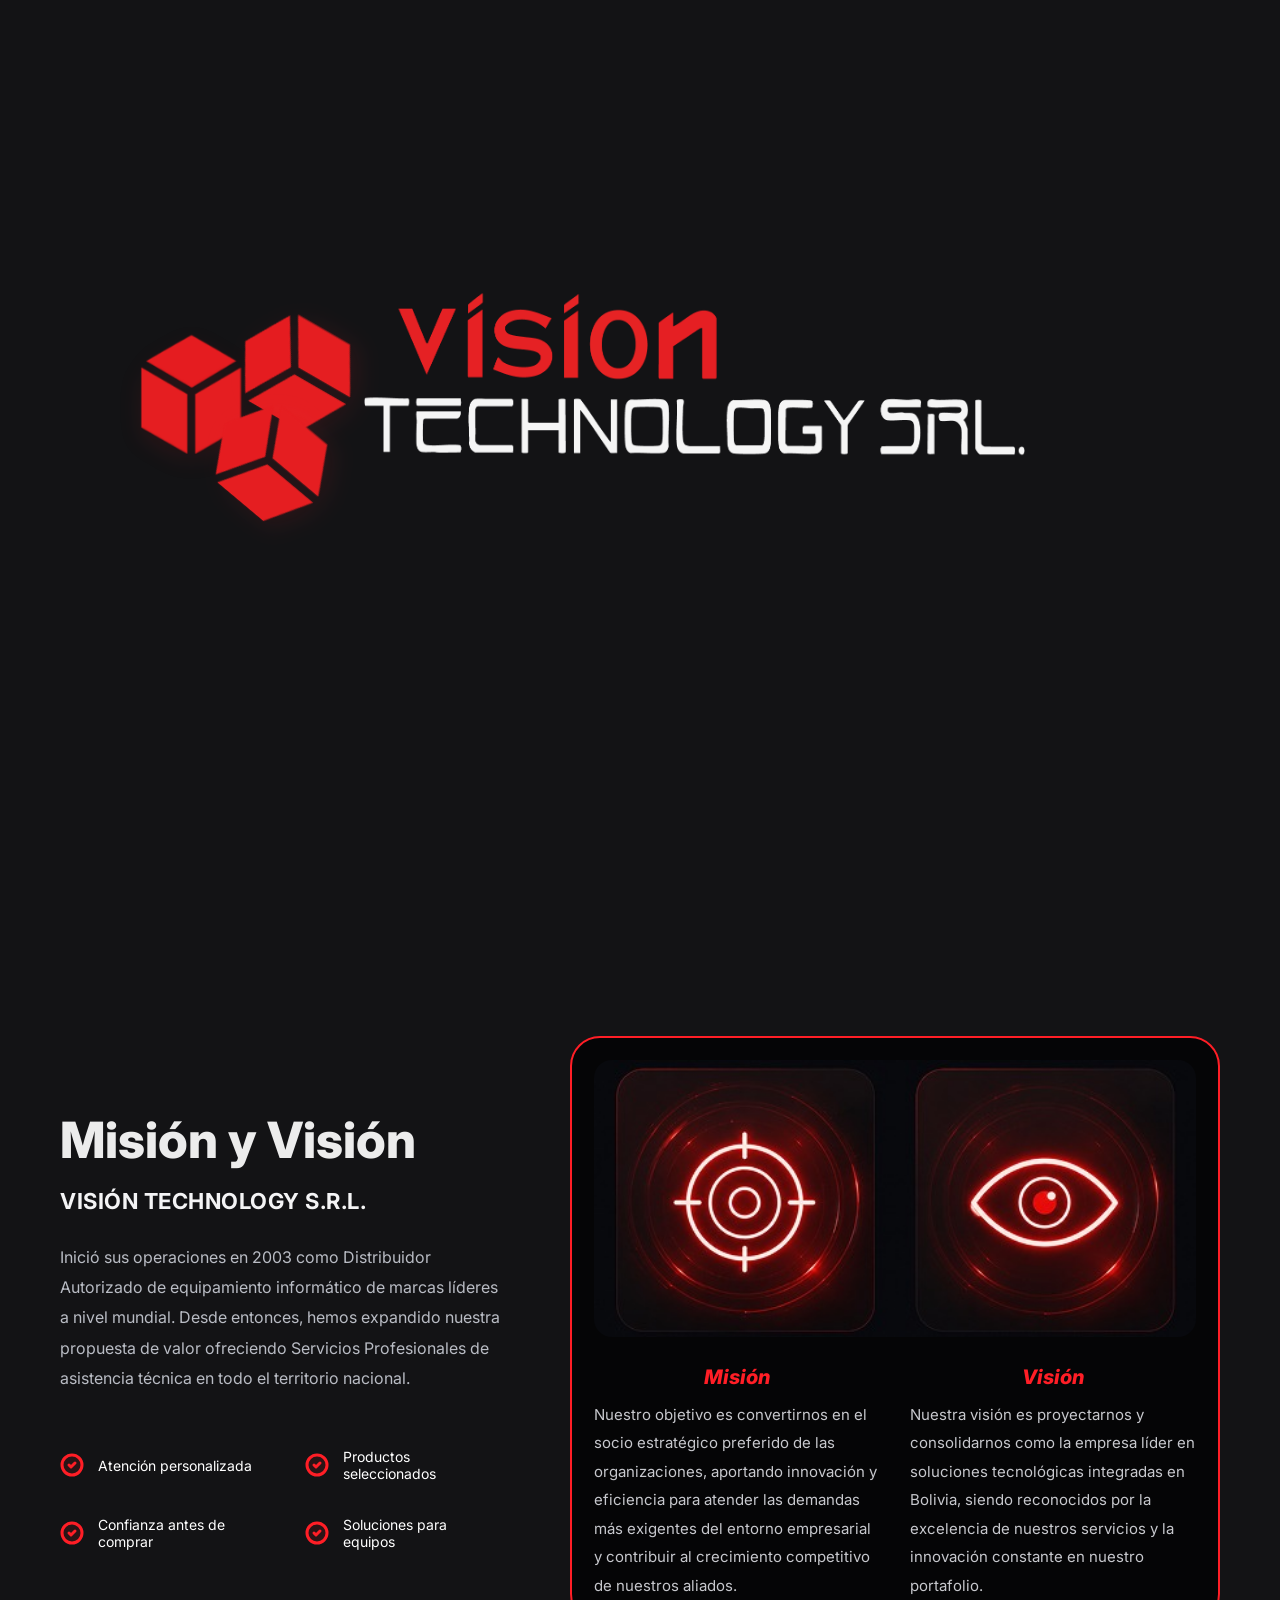
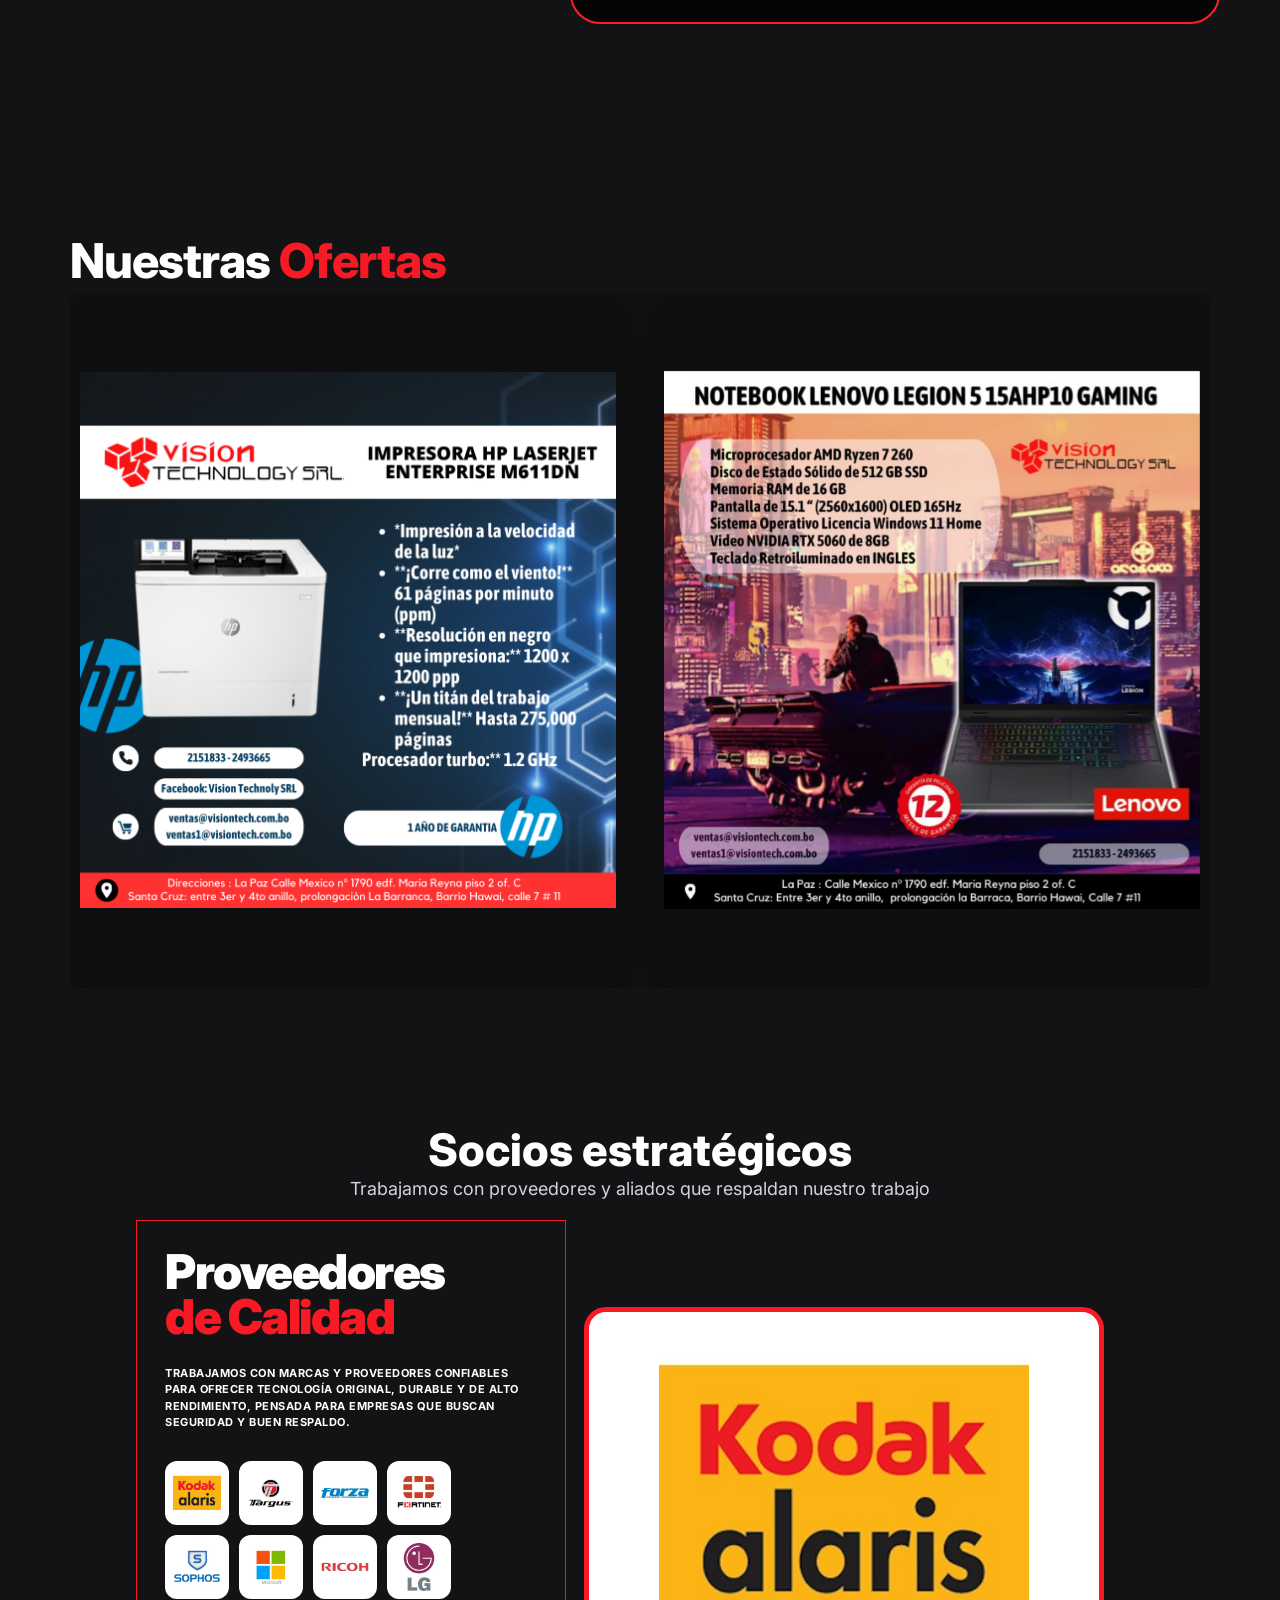
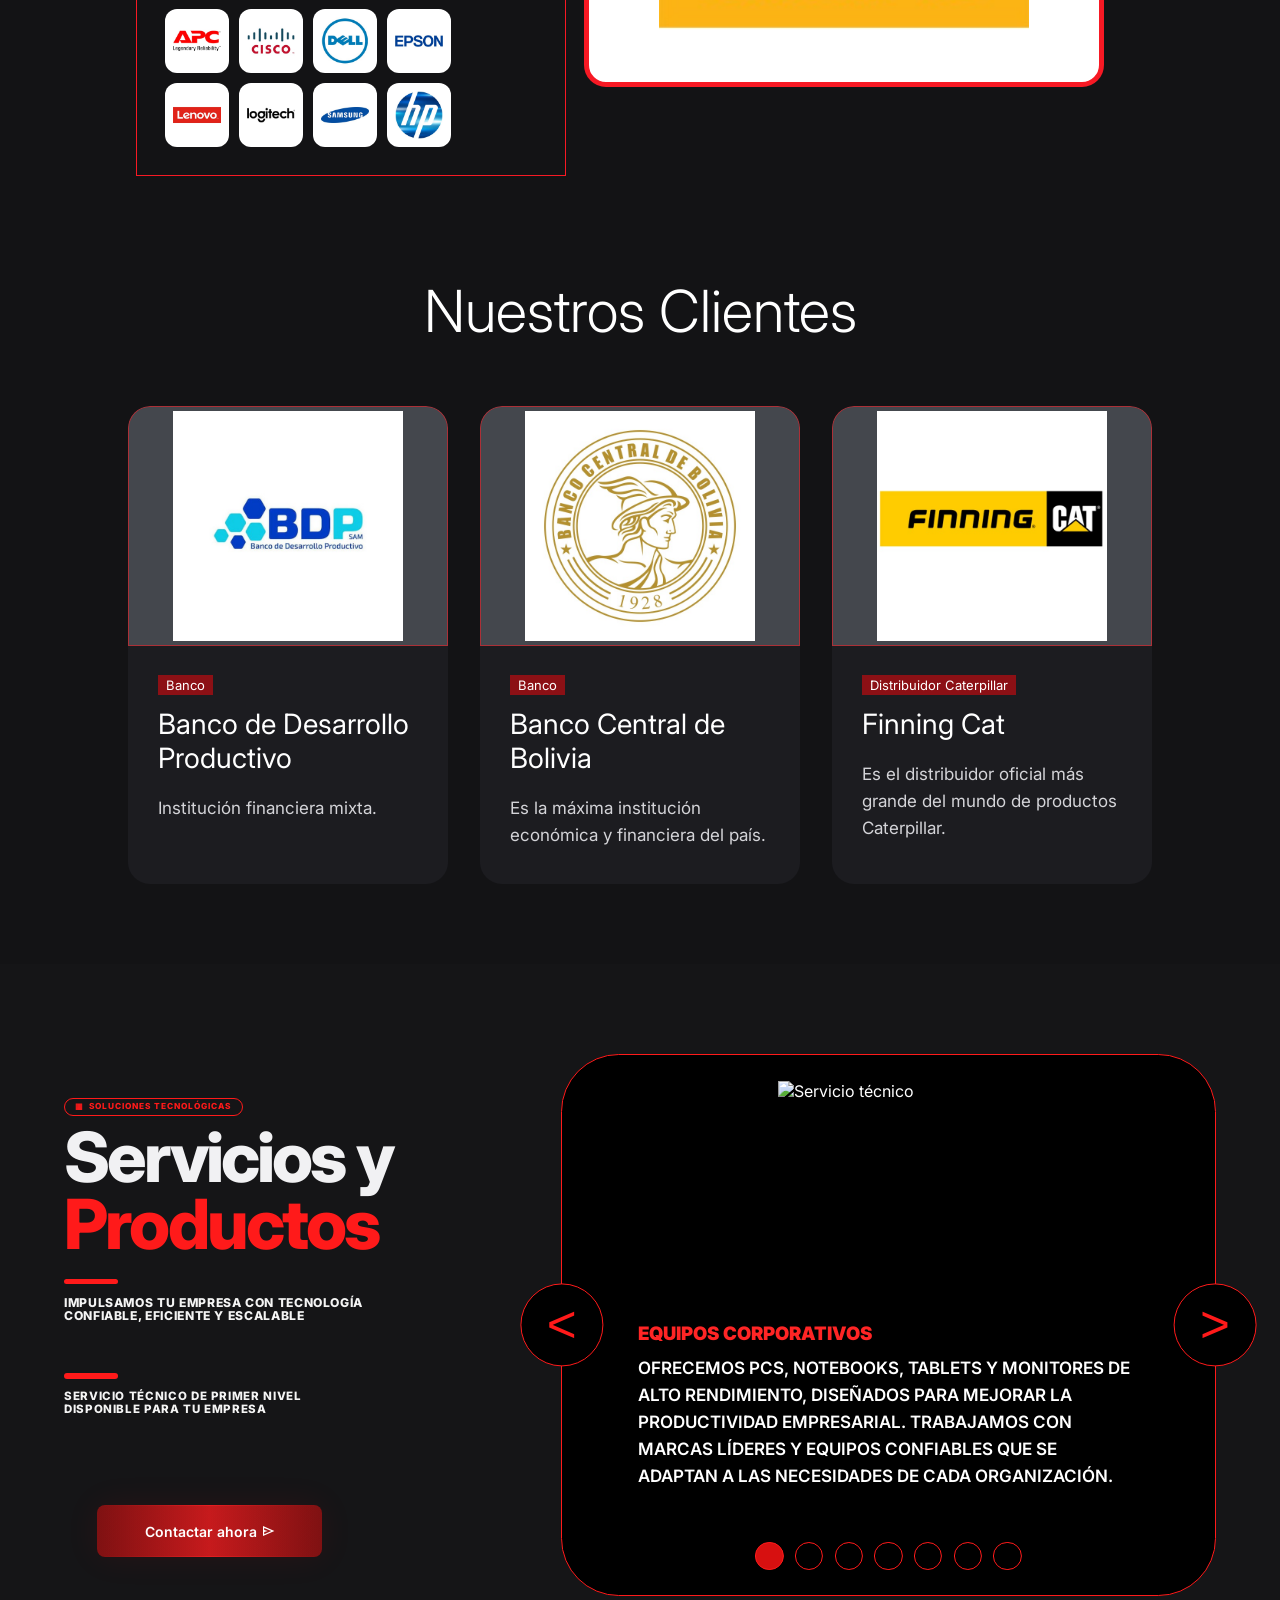
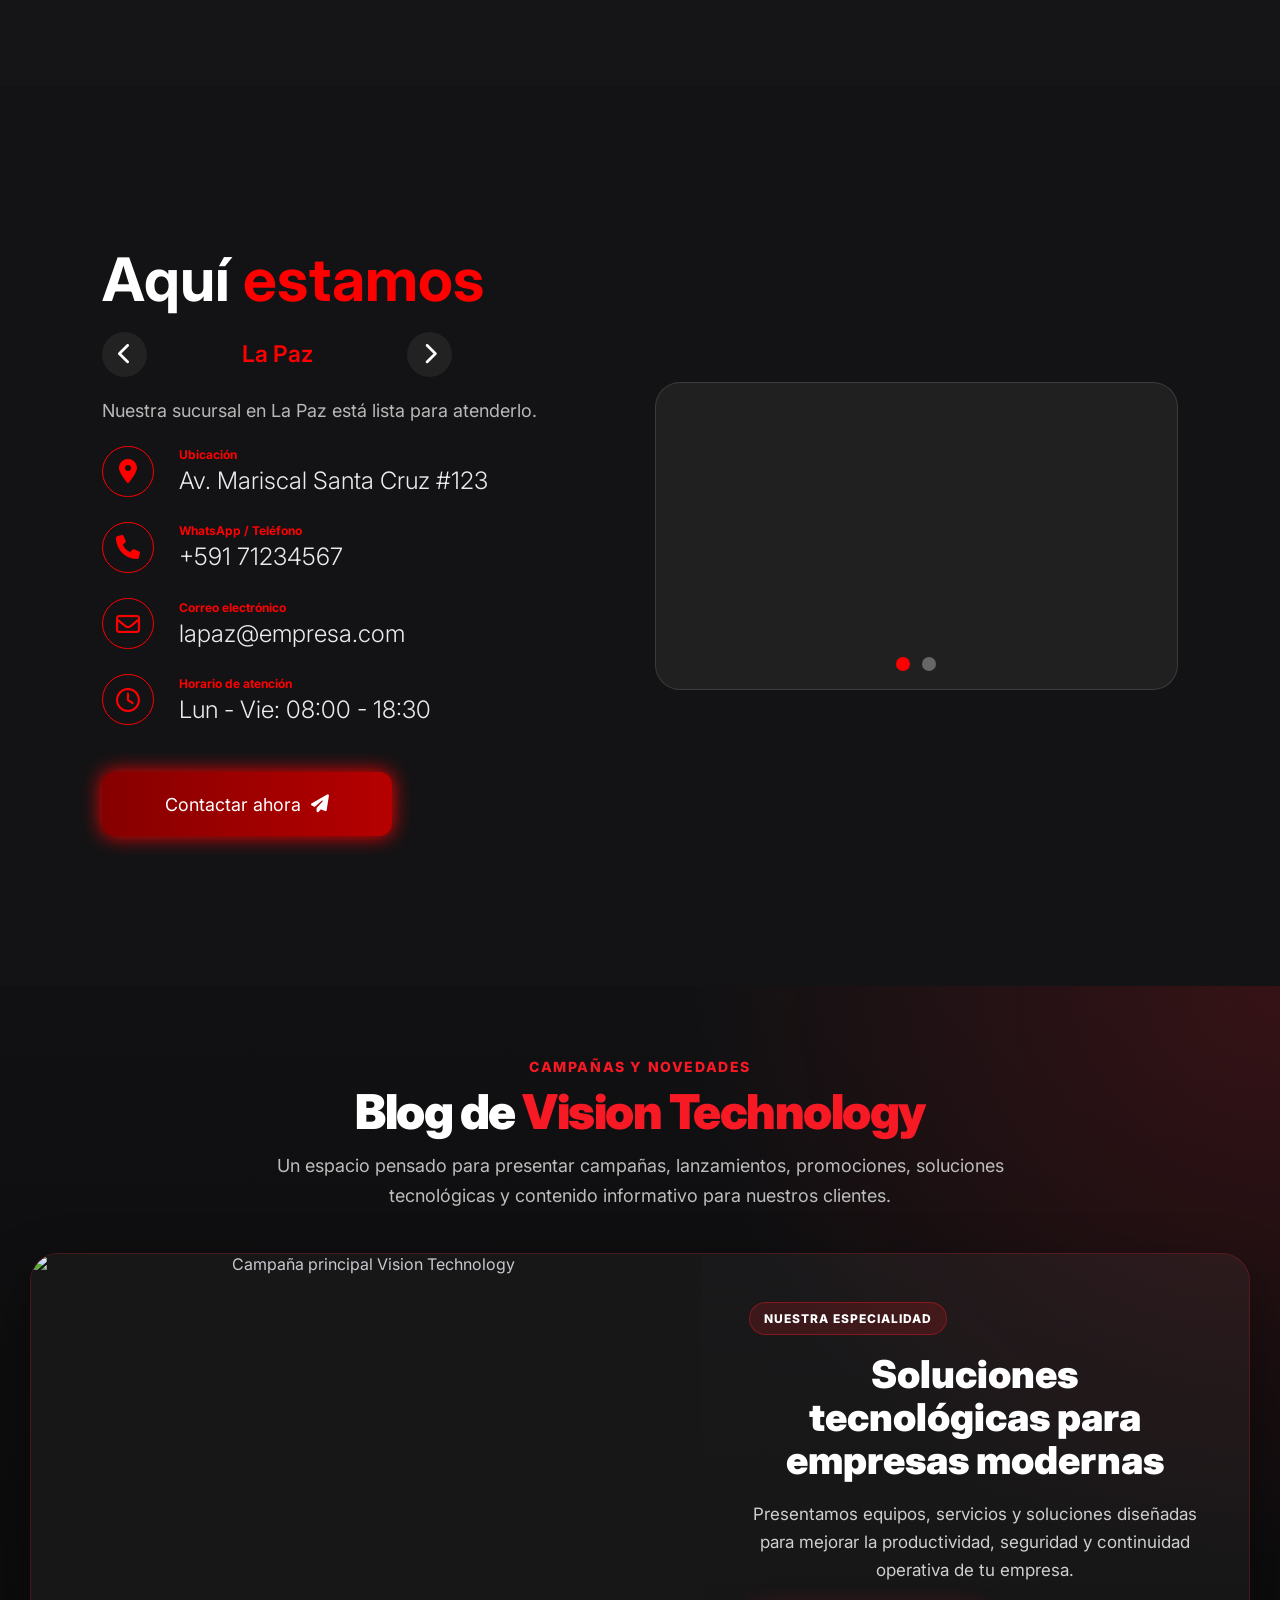
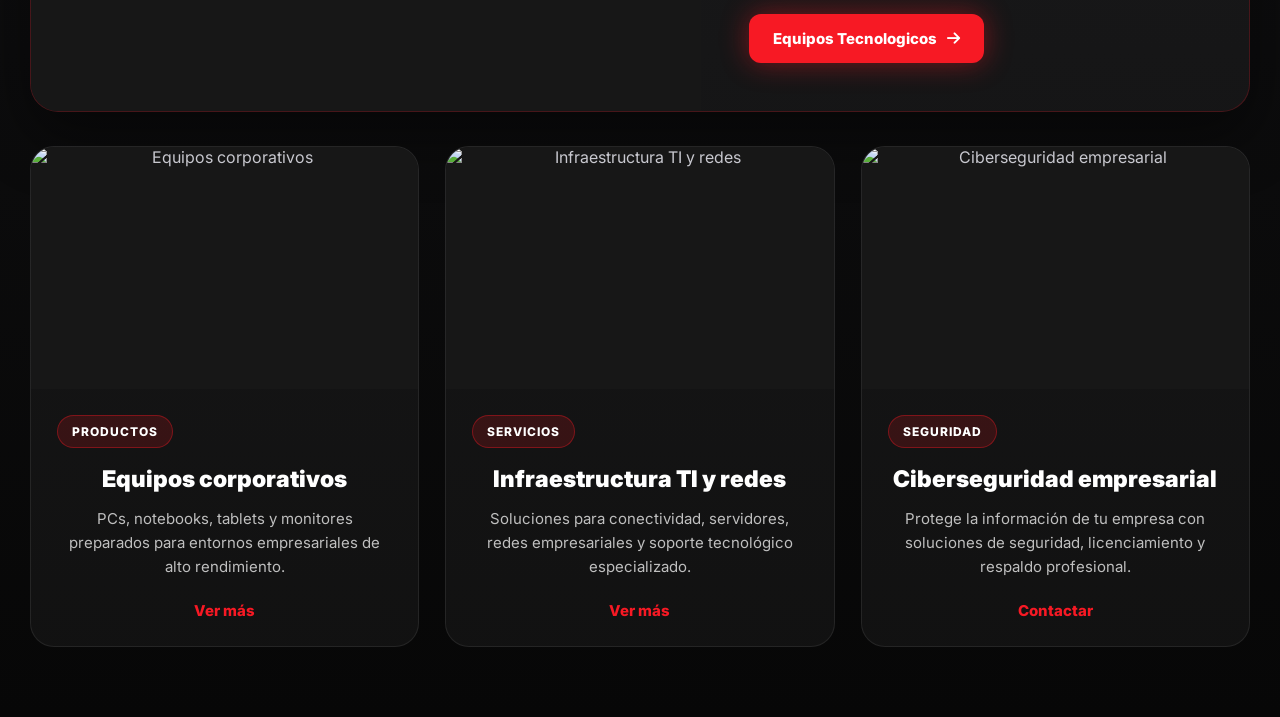
==== index.html @ dd1e4aa7 "Avance: Enlances Agregados + Animacion de Inicio" ====
<!DOCTYPE html>
<html lang="es">

<head>
    <meta charset="UTF-8">
    <meta name="viewport" content="width=device-width, initial-scale=1.0">
    <title>Vision Technology SRL</title>

    <link rel="preconnect" href="https://fonts.googleapis.com">
    <link rel="preconnect" href="https://fonts.gstatic.com" crossorigin>
    <link
        href="https://fonts.googleapis.com/css2?family=Inter:wght@300;400;500;600;700;800;900&family=Manrope:wght@500;600;700;800&display=swap"
        rel="stylesheet">
    <link rel="stylesheet" href="https://cdnjs.cloudflare.com/ajax/libs/font-awesome/6.7.1/css/all.min.css">

    <link rel="stylesheet" href="css/fondo.css">
    <link rel="stylesheet" href="css/header.css">
    <link rel="stylesheet" href="css/Inicio.css">
    <link rel="stylesheet" href="css/mision.css">
    <link rel="stylesheet" href="css/ofertas.css">
    <link rel="stylesheet" href="css/socios.css">
    <link rel="stylesheet" href="css/clientes.css">
    <link rel="stylesheet" href="css/Serv_Prod.css">
    <link rel="stylesheet" href="css/ubicacion.css">
    <link rel="stylesheet" href="css/unificado.css">
    <link rel="stylesheet" href="css/blog.css">
    <link rel="stylesheet" href="css/animacion.css">
</head>

<body>


    <!--  Animación de Inicio -->
    <div class="intro-loader" id="introLoader">
        <main class="intro">
            <div class="brand-mark" aria-label="Animación del isotipo Vision Technology SRL">
                <div class="cube left">
                    <img src="imgs/animacion/cuadrado-02.png" alt="Cubo rojo izquierdo" />
                </div>
                <div class="cube top">
                    <img src="imgs/animacion/cuadrado-02.png" alt="Cubo rojo superior derecho" />
                </div>
                <div class="cube bottom">
                    <img src="imgs/animacion/cuadrado-02.png" alt="Cubo rojo inferior" />
                </div>
            </div>

            <div class="brand-text">
                <img src="imgs/animacion/logo.png" alt="Vision Technology SRL" />
            </div>
        </main>
    </div>
    <!--  Animación de Inicio -->





    <!--  Este apartado es único del header -->
    <header class="header">
        <div class="header__container">
            <button class="header__menu-btn" type="button" aria-label="Abrir menú">
                <span></span>
                <span></span>
                <span></span>
            </button>

            <button class="header__search" type="button" aria-label="Buscar">
            </button>

            <a class="header__logo" href="#inicio">
                <img alt="Vision Technology SRL" src="imgs/Header/Logo.png" />
            </a>

            <nav class="header__nav">
                <a href="#inicio">Inicio</a>
                <a href="#empresa">Nuestra Empresa</a>
                <a href="#ofertas">Ofertas</a>
                <a href="#socios">Aliados</a>
                <a href="#clientes">Clientes</a>
                <a href="#productos">Productos</a>
                <a href="#ubicacion">Ubicación</a>
                <a href="#blog">Blog</a>
            </nav>

            <a class="header__button" href="https://wa.me/59177799394" target="_blank" rel="noopener noreferrer">
                Solicitar cotización
            </a>
        </div>
    </header>
    <!--  Hasta aquí es el header -->


























    <!--APARTADO EXCLUSIVO DE INICIO-->

    <main class="page-content">
        <section id="inicio" class="page-section">
            <section class="hero">
                <div class="hero__inner">
                    <div class="hero__content">
                        <div class="hero__label">
                            <span>▦</span>
                            SOLUCIONES PREMIUM
                        </div>
                        <h1>
                            Tecnología confiable <br />
                            para empresas que <br />
                            quieren <span>crecer</span>
                        </h1>
                        <p>
                            Equipamos a negocios, oficinas e instituciones con
                            <br />
                            productos tecnológicos, asesoría especializada y
                            <br />
                            soluciones corporativas diseñadas para escalar.
                        </p>
                        <div class="hero__buttons">
                            <a class="btn btn--primary" href="https://wa.me/59177799394" target="_blank"
                                rel="noopener noreferrer">
                                Solicitar asesoría →
                            </a>
                            <a class="btn btn--secondary" href="#productos">Ver Productos</a>
                        </div>
                    </div>
                    <div class="hero__visual">
                        <img alt="Tecnología empresarial" class="hero__main-img" src="imgs/Inicio/ImgGrande.png" />
                        <div class="hero__card hero__card--security">
                            <img alt="" src="imgs/Inicio/Seguridad.png" />
                            <div>
                                <strong>Seguridad B2B</strong>
                                <span>Cifrado corporativo</span>
                            </div>
                        </div>
                        <div class="hero__card hero__card--performance">
                            <img alt="" src="imgs/Inicio/Rendimiento.png" />
                            <div>
                                <strong>Rendimiento</strong>
                                <span>Soporte 24/7</span>
                            </div>
                        </div>
                    </div>
                </div>
            </section>
        </section>
        <!--APARTADO EXCLUSIVO DE INICIO-->

























        <!--APARTADO EXCLUSIVO DE NUESTRA EMPRESA-->
        <section id="empresa" class="page-section">
            <section class="mision-hero">
                <div class="mision-hero__content">
                    <h1>Misión y Visión</h1>
                    <p class="empresa">
                        VISIÓN TECHNOLOGY S.R.L.
                    </p>
                    <p>
                        Inició sus operaciones en 2003 como Distribuidor Autorizado de equipamiento informático de
                        marcas líderes a nivel mundial. Desde entonces, hemos expandido nuestra propuesta de valor
                        ofreciendo Servicios Profesionales de asistencia técnica en todo el territorio nacional.
                    </p>
                    <ul class="benefits-list">
                        <li>
                            <svg fill="none" height="20" stroke="currentColor" stroke-linecap="round"
                                stroke-linejoin="round" stroke-width="3" viewbox="0 0 24 24" width="20">
                                <circle cx="12" cy="12" fill="#f71924" fill-opacity="0.1" r="10"></circle>
                                <path d="m9 12 2 2 4-4"></path>
                            </svg>
                            Atención personalizada
                        </li>
                        <li>
                            <svg fill="none" height="20" stroke="currentColor" stroke-linecap="round"
                                stroke-linejoin="round" stroke-width="3" viewbox="0 0 24 24" width="20">
                                <circle cx="12" cy="12" fill="#f71924" fill-opacity="0.1" r="10"></circle>
                                <path d="m9 12 2 2 4-4"></path>
                            </svg>
                            Productos seleccionados
                        </li>
                        <li>
                            <svg fill="none" height="20" stroke="currentColor" stroke-linecap="round"
                                stroke-linejoin="round" stroke-width="3" viewbox="0 0 24 24" width="20">
                                <circle cx="12" cy="12" fill="#f71924" fill-opacity="0.1" r="10"></circle>
                                <path d="m9 12 2 2 4-4"></path>
                            </svg>
                            Confianza antes de comprar
                        </li>
                        <li>
                            <svg fill="none" height="20" stroke="currentColor" stroke-linecap="round"
                                stroke-linejoin="round" stroke-width="3" viewbox="0 0 24 24" width="20">
                                <circle cx="12" cy="12" fill="#f71924" fill-opacity="0.1" r="10"></circle>
                                <path d="m9 12 2 2 4-4"></path>
                            </svg>
                            Soluciones para equipos
                        </li>
                    </ul>
                </div>
                <div class="mision-hero__visual">
                    <div class="mission-vision__container">
                        <img alt="Misión y Visión" class="mission-vision__banner"
                            src="imgs/mision_vision/Mision_Vision.jpeg" />
                        <div class="mission-vision__text-grid">
                            <div class="mission-vision__block">
                                <h3>Misión</h3>
                                <p>
                                    Nuestro objetivo es convertirnos en el socio estratégico preferido de las
                                    organizaciones, aportando innovación y eficiencia para atender las demandas más
                                    exigentes del entorno empresarial y contribuir al crecimiento competitivo de
                                    nuestros aliados.
                                </p>
                            </div>
                            <div class="mission-vision__block">
                                <h3>Visión</h3>
                                <p>
                                    Nuestra visión es proyectarnos y consolidarnos como la empresa líder en soluciones
                                    tecnológicas integradas en Bolivia, siendo reconocidos por la excelencia de nuestros
                                    servicios y la innovación constante en nuestro portafolio.
                                </p>
                            </div>
                        </div>
                    </div>
                </div>
            </section>
        </section>
        <!--APARTADO EXCLUSIVO DE NUESTRA EMPRESA-->























        <!--APARTADO EXCLUSIVO DE OFERTAS-->
        <section id="ofertas" class="page-section">
            <section class="offers">

                <h2 class="offers__title">Nuestras <span>Ofertas</span></h2>

                <div class="offers__grid">

                    <div class="offers__item">
                        <img alt="Oferta del Mes - Lenovo ThinkVision" class="offers__img"
                            src="imgs/ofertas/Oferta.jpeg" />
                    </div>

                    <div class="offers__item">
                        <img alt="Oferta del Mes - Lenovo ThinkVision" class="offers__img"
                            src="imgs/ofertas/Oferta.jpeg" />
                    </div>
                </div>
            </section>
        </section>
        <!--APARTADO EXCLUSIVO DE OFERTAS-->























        <!--APARTADO EXCLUSIVO DE SOCIOS-->
        <section id="socios" class="page-section">
            <section class="partners-section">
                <div class="partners__header">
                    <h1 class="partners__title">Socios estratégicos</h1>
                    <p class="partners__subtitle">Trabajamos con proveedores y aliados que respaldan nuestro trabajo</p>
                </div>
                <div class="socios-hero">
                    <div class="socios-hero__content">
                        <div class="partners__info-box">
                            <div>
                                <h2>Proveedores <span>de Calidad</span></h2>
                                <p class="partners__description">
                                    Trabajamos con marcas y proveedores confiables para ofrecer tecnología original,
                                    durable y de alto rendimiento, pensada para empresas que buscan seguridad y buen
                                    respaldo.
                                </p>
                            </div>
                            <div class="partners__brands-grid">

                                <div class="partners__brand-item"><img alt="Kodak Alaris"
                                        src="imgs/socios/Kodak.jpeg" /></div>


                                <div class="partners__brand-item"><img alt="Targus" src="imgs/socios/Targus.jpeg" />
                                </div>


                                <div class="partners__brand-item"><img alt="Forza" src="imgs/socios/Forza.jpeg" /></div>


                                <div class="partners__brand-item"><img alt="Fortinet" src="imgs/socios/Fortinet.jpeg" />
                                </div>


                                <div class="partners__brand-item"><img alt="Sophos" src="imgs/socios/Sophos.jpeg" />
                                </div>


                                <div class="partners__brand-item"><img alt="Microsoft"
                                        src="imgs/socios/Microsoft.jpeg" /></div>


                                <div class="partners__brand-item"><img alt="Ricoh" src="imgs/socios/Ricoh.jpeg" /></div>


                                <div class="partners__brand-item"><img alt="LG" src="imgs/socios/LG.jpeg" /></div>


                                <div class="partners__brand-item"><img alt="Apc" src="imgs/socios/Apc.jpeg" /></div>


                                <div class="partners__brand-item"><img alt="Cisco" src="imgs/socios/Cisco.jpeg" /></div>


                                <div class="partners__brand-item"><img alt="Dell" src="imgs/socios/Dell.jpeg" /></div>


                                <div class="partners__brand-item"><img alt="Epson" src="imgs/socios/Epson.jpeg" /></div>


                                <div class="partners__brand-item"><img alt="Lenovo" src="imgs/socios/Lenovo.jpeg" />
                                </div>


                                <div class="partners__brand-item"><img alt="Logitech" src="imgs/socios/Logitech.jpeg" />
                                </div>


                                <div class="partners__brand-item"><img alt="Samsung" src="imgs/socios/Samsung.jpeg" />
                                </div>


                                <div class="partners__brand-item"><img alt="HP" src="imgs/socios/HP.jpeg" /></div>


                            </div>
                        </div>
                    </div>


                    <div class="socios-hero__visual">
                        <div class="partners__featured-container">
                            <img alt="Proveedor Destacado" class="partners__featured-img" id="featuredImage"
                                src="imgs/socios/Kodak.jpeg" />
                        </div>
                    </div>


                </div>
            </section>
        </section>

        <!--PARA AÑADIR UN NUEVO SOCIO, LAS INSTRUCCIONES ESTÁN DETALLADAS EN EL ARCHIVO js/socios.js -->



        <!--APARTADO EXCLUSIVO DE SOCIOS-->






















        <!--APARTADO EXCLUSIVO DE CLIENTES-->
        <section id="clientes" class="page-section">
            <section class="clients-section">
                <h1 class="clients-title">
                    Nuestros Clientes
                </h1>
                <div class="clients-container">

                    <article class="client-card" id="card1">
                        <div class="client-image">
                            <img alt="Cliente" id="img1" />
                        </div>
                        <div class="client-info">
                            <span class="client-category" id="cat1"></span>
                            <h2 id="title1"></h2>
                            <p id="desc1"></p>
                        </div>
                    </article>

                    <article class="client-card" id="card2">
                        <div class="client-image">
                            <img alt="Cliente" id="img2" />
                        </div>
                        <div class="client-info">
                            <span class="client-category" id="cat2"></span>
                            <h2 id="title2"></h2>
                            <p id="desc2"></p>
                        </div>
                    </article>

                    <article class="client-card" id="card3">
                        <div class="client-image">
                            <img alt="Cliente" id="img3" />
                        </div>
                        <div class="client-info">
                            <span class="client-category" id="cat3"></span>
                            <h2 id="title3"></h2>
                            <p id="desc3"></p>
                        </div>
                    </article>

                </div>
            </section>
        </section>
        <!--APARTADO EXCLUSIVO DE CLIENTES-->



























        <!--APARTADO EXCLUSIVO DE PRODUCTOS-->
        <section id="productos" class="page-section">
            <section class="serv-prod-section">

                <div class="serv-prod-info">
                    <div class="serv-prod-badge">
                        <span class="serv-prod-badge-icon">▦</span>
                        SOLUCIONES TECNOLÓGICAS
                    </div>
                    <h1 class="serv-prod-title">
                        Servicios y
                        <span>Productos</span>
                    </h1>
                    <div class="serv-prod-line"></div>
                    <p class="serv-prod-description">
                        IMPULSAMOS TU EMPRESA CON TECNOLOGÍA<br />
                        CONFIABLE, EFICIENTE Y ESCALABLE
                    </p>
                    <div class="serv-prod-line serv-prod-line-second"></div>
                    <p class="serv-prod-description serv-prod-description-small">
                        SERVICIO TÉCNICO DE PRIMER NIVEL<br />
                        DISPONIBLE PARA TU EMPRESA
                    </p>
                    <a class="serv-prod-button" href="https://wa.me/59177799394" target="_blank"
                        rel="noopener noreferrer">
                        Contactar ahora
                        <img alt="" class="serv-prod-button-icon" src="imgs/Serv_Prod/flecha.svg" />
                    </a>
                </div>

                <div class="services-carousel">
                    <div class="carousel-card">
                        <button class="carousel-btn carousel-btn-left" id="prevBtn">
                            &lt;
                        </button>
                        <div class="carousel-track" id="carouselTrack">

                            <article class="carousel-item active">
                                <img alt="Servicio técnico" class="carousel-image" src="imgs/Serv_Prod/Laptop.png" />
                                <div class="carousel-content">
                                    <h3>EQUIPOS CORPORATIVOS</h3>
                                    <p>
                                        Ofrecemos PCs, notebooks, tablets y monitores de alto rendimiento, diseñados
                                        para mejorar la productividad empresarial. Trabajamos con marcas líderes y
                                        equipos confiables que se adaptan a las necesidades de cada organización.
                                    </p>
                                </div>
                            </article>

                            <article class="carousel-item">
                                <img alt="Mantenimiento preventivo" class="carousel-image"
                                    src="imgs/Serv_Prod/Impresora.png" />
                                <div class="carousel-content">
                                    <h3>IMPRESIÓN Y DIGITALIZACIÓN</h3>
                                    <p>
                                        Soluciones diseñadas para optimizar la gestión documental de tu empresa.
                                        Nuestros equipos permiten imprimir, escanear y digitalizar grandes volúmenes de
                                        documentos con eficiencia, seguridad y calidad profesional.
                                    </p>
                                </div>
                            </article>

                            <article class="carousel-item">
                                <img alt="Soporte especializado" class="carousel-image"
                                    src="imgs/Serv_Prod/servidor.png" />
                                <div class="carousel-content">
                                    <h3>SERVIDORES EMPRESARIALES</h3>
                                    <p>
                                        Implementamos servidores preparados para operar de forma continua, garantizando
                                        almacenamiento, procesamiento y gestión segura de la información. Una solución
                                        clave para mantener la productividad y continuidad operativa.
                                    </p>
                                </div>
                            </article>

                            <article class="carousel-item">
                                <img alt="Soporte especializado" class="carousel-image"
                                    src="imgs/Serv_Prod/redesconectividad.png" />
                                <div class="carousel-content">
                                    <h3>REDES Y CONECTIVIDAD</h3>
                                    <p>
                                        Contamos con switches, routers, firewalls, puntos de acceso y accesorios de red
                                        para construir infraestructuras seguras, estables y eficientes. Soluciones
                                        pensadas para empresas que requieren conectividad confiable.
                                    </p>
                                </div>
                            </article>

                            <article class="carousel-item">
                                <img alt="Soporte especializado" class="carousel-image"
                                    src="imgs/Serv_Prod/energia.png" />
                                <div class="carousel-content">
                                    <h3>ENERGÍA Y RESPALDO</h3>
                                    <p>
                                        Protege tus equipos críticos con sistemas de alimentación ininterrumpida. Estas
                                        soluciones brindan respaldo energético, estabilización de corriente y protección
                                        frente a cortes eléctricos o variaciones de voltaje.
                                    </p>
                                </div>
                            </article>

                            <article class="carousel-item">
                                <img alt="Soporte especializado" class="carousel-image"
                                    src="imgs/Serv_Prod/empresarial.png" />
                                <div class="carousel-content">
                                    <h3>SOFTWARE EMPRESARIAL
                                    </h3>
                                    <p>
                                        Comercializamos soluciones de software para productividad, seguridad,
                                        colaboración, virtualización y gestión corporativa. Trabajamos con fabricantes
                                        líderes para responder a las necesidades de cada empresa.
                                    </p>
                                </div>
                            </article>

                            <article class="carousel-item">
                                <img alt="Soporte especializado" class="carousel-image"
                                    src="imgs/Serv_Prod/seguridad.png" />
                                <div class="carousel-content">
                                    <h3>SISTEMAS DE SEGURIDAD</h3>
                                    <p>
                                        Ofrecemos cámaras, alarmas, control de acceso y sensores especializados para
                                        proteger instalaciones, activos y personal. Soluciones integrales para empresas
                                        que buscan mayor seguridad y control.
                                    </p>
                                </div>
                            </article>

                        </div>

                        <div class="carousel-dots">
                            <span class="carousel-dot active"></span>
                            <span class="carousel-dot"></span>
                            <span class="carousel-dot"></span>
                            <span class="carousel-dot"></span>
                            <span class="carousel-dot"></span>
                            <span class="carousel-dot"></span>
                            <span class="carousel-dot"></span>

                        </div>
                        <button class="carousel-btn carousel-btn-right" id="nextBtn">
                            &gt;
                        </button>
                    </div>
                </div>

            </section>
        </section>
        <!--APARTADO EXCLUSIVO DE PRODUCTOS-->
























        <!--APARTADO EXCLUSIVO DE UBICACIÓN-->
        <section id="ubicacion" class="page-section">
            <section class="ubicacion">



                <div class="info">
                    <h1>
                        Aquí <span>estamos</span>
                    </h1>

                    <div class="selector-sucursal">
                        <button class="flecha" id="anterior">
                            <i class="fa-solid fa-chevron-left"></i>
                        </button>
                        <h2 id="nombreSucursal"></h2>
                        <button class="flecha" id="siguiente">
                            <i class="fa-solid fa-chevron-right"></i>
                        </button>
                    </div>

                    <p id="descripcion"></p>

                    <div class="dato">
                        <div class="icono">
                            <i class="fa-solid fa-location-dot"></i>
                        </div>
                        <div>
                            <h3>Ubicación</h3>
                            <span id="direccion"></span>
                        </div>
                    </div>

                    <div class="dato">
                        <div class="icono">
                            <i class="fa-solid fa-phone"></i>
                        </div>
                        <div>
                            <h3>WhatsApp / Teléfono</h3>
                            <span id="telefono"></span>
                        </div>
                    </div>

                    <div class="dato">
                        <div class="icono">
                            <i class="fa-regular fa-envelope"></i>
                        </div>
                        <div>
                            <h3>Correo electrónico</h3>
                            <span id="correo"></span>
                        </div>
                    </div>

                    <div class="dato">
                        <div class="icono">
                            <i class="fa-regular fa-clock"></i>
                        </div>
                        <div>
                            <h3>Horario de atención</h3>
                            <span id="horario"></span>
                        </div>
                    </div>

                    <a class="btn-contacto" href="https://wa.me/59177799394" target="_blank" rel="noopener noreferrer">
                        Contactar ahora
                        <i class="fa-solid fa-paper-plane"></i>
                    </a>
                </div>



                <div class="mapa">
                    <iframe allowfullscreen="" id="mapa" loading="lazy">
                    </iframe>

                    <div class="indicadores" id="indicadores"></div>
                </div>
            </section>
        </section>

        <!--APARTADO EXCLUSIVO DE UBICACIÓN-->
























        <!-- APARTADO EXCLUSIVO DE BLOG / CAMPAÑAS -->
        <section id="blog" class="blog page-section">
            <div class="blog__container">

                <div class="blog__header">
                    <span class="blog__eyebrow">Campañas y novedades</span>
                    <h2 class="blog__title">
                        Blog de <span>Vision Technology</span>
                    </h2>
                    <p class="blog__description">
                        Un espacio pensado para presentar campañas, lanzamientos, promociones,
                        soluciones tecnológicas y contenido informativo para nuestros clientes.
                    </p>
                </div>

                <article class="blog__featured">
                    <div class="blog__featured-img">
                        <img src="imgs/blog/campana-principal.jpg" alt="Campaña principal Vision Technology">
                    </div>

                    <div class="blog__featured-content">
                        <span class="blog__category">Nuestra Especialidad</span>
                        <h3>Soluciones tecnológicas para empresas modernas</h3>
                        <p>
                            Presentamos equipos, servicios y soluciones diseñadas para mejorar
                            la productividad, seguridad y continuidad operativa de tu empresa.
                        </p>
                        <a href="#ubicacion" class="blog__btn">
                            Equipos Tecnologicos
                            <i class="fa-solid fa-arrow-right"></i>
                        </a>
                    </div>
                </article>

                <div class="blog__grid">

                    <article class="blog__card">
                        <div class="blog__card-img">
                            <img src="imgs/blog/equipos-corporativos.jpg" alt="Equipos corporativos">
                        </div>

                        <div class="blog__card-content">
                            <span class="blog__category">Productos</span>
                            <h3>Equipos corporativos</h3>
                            <p>
                                PCs, notebooks, tablets y monitores preparados para entornos
                                empresariales de alto rendimiento.
                            </p>
                            <a href="#productos">Ver más</a>
                        </div>
                    </article>

                    <article class="blog__card">
                        <div class="blog__card-img">
                            <img src="imgs/blog/infraestructura-redes.jpg" alt="Infraestructura TI y redes">
                        </div>

                        <div class="blog__card-content">
                            <span class="blog__category">Servicios</span>
                            <h3>Infraestructura TI y redes</h3>
                            <p>
                                Soluciones para conectividad, servidores, redes empresariales
                                y soporte tecnológico especializado.
                            </p>
                            <a href="#productos">Ver más</a>
                        </div>
                    </article>

                    <article class="blog__card">
                        <div class="blog__card-img">
                            <img src="imgs/blog/ciberseguridad.jpg" alt="Ciberseguridad empresarial">
                        </div>

                        <div class="blog__card-content">
                            <span class="blog__category">Seguridad</span>
                            <h3>Ciberseguridad empresarial</h3>
                            <p>
                                Protege la información de tu empresa con soluciones de seguridad,
                                licenciamiento y respaldo profesional.
                            </p>
                            <a href="https://wa.me/59177799394" target="_blank" rel="noopener noreferrer">
                                Contactar
                            </a>
                        </div>
                    </article>

                </div>

            </div>
        </section>

        <!--APARTADO EXCLUSIVO DE BLOG-->



    </main>

    <script src="js/navegacion.js"></script>
    <script src="js/socios.js"></script>
    <script src="js/clientes.js"></script>
    <script src="js/Serv_Prod.js"></script>
    <script src="js/ubicacion/sucursales.js"></script>
    <script src="js/ubicacion/ubicacion.js"></script>
    <script src="js/ofertas.js"></script>
    <script src="js/header.js"></script>
    <script src="js/animacion.js"></script>
</body>

</html>
---- css/fondo.css ----
* {
    margin: 0;
    padding: 0;
    box-sizing: border-box;
}

body {
    background-color: #131315;
    font-family: 'Inter', Arial, Helvetica, sans-serif;
    color: #fff;
}
---- css/header.css ----
/* =========================
   HEADER DESKTOP
========================= */

.header {
    width: 100%;
    height: 82px;
    background: linear-gradient(90deg, #101012 0%, #18181b 50%, #101012 100%);
    border-bottom: 1px solid rgba(247, 25, 36, 0.22);
    position: relative;
    z-index: 9999;
}

.header__container {
    max-width: 1120px;
    height: 100%;
    margin: 0 auto;
    padding: 0 20px;

    display: flex;
    align-items: center;
    justify-content: space-between;
    gap: 32px;
}

.header__logo {
    display: flex;
    align-items: center;
    flex-shrink: 0;
}

.header__logo img {
    width: 170px;
    display: block;
}

.header__nav {
    display: flex;
    align-items: center;
    gap: 26px;
}

.header__nav a {
    color: #ffffff;
    text-decoration: none;
    font-size: 14px;
    font-weight: 500;
    transition: color 0.2s ease;
}

.header__nav a:hover {
    color: #ff1f2d;
}

.header__button {
    background-color: #f71924;
    color: #ffffff;
    text-decoration: none;
    padding: 14px 25px;
    border-radius: 7px;
    font-size: 14px;
    font-weight: 700;
    box-shadow: 0 0 25px rgba(247, 25, 36, 0.65);
    transition: transform 0.2s ease, box-shadow 0.2s ease;
    white-space: nowrap;
}

.header__button:hover {
    transform: translateY(-2px);
    box-shadow: 0 0 35px rgba(247, 25, 36, 0.85);
}

.header__menu-btn,
.header__search {
    display: none;
}


/* =========================
   HEADER MÓVIL
========================= */

@media (max-width: 700px) {
    body.menu-open {
        overflow: hidden;
    }

    .header {
        height: 82px;
        background: rgba(10, 10, 12, 0.96);
        backdrop-filter: blur(12px);
        border-bottom: 1px solid rgba(247, 25, 36, 0.35);
        position: sticky;
        top: 0;
    }

    .header__container {
        max-width: none;
        width: 100%;
        height: 82px;
        padding: 0 12px;

        display: grid;
        grid-template-columns: 52px 46px 1fr auto;
        align-items: center;
        gap: 8px;
    }

    .header__menu-btn {
        display: flex;
        align-items: center;
        justify-content: center;
        flex-direction: column;

        width: 50px;
        height: 50px;

        background: transparent;
        border: 1px solid rgba(247, 25, 36, 0.35);
        border-radius: 10px;

        cursor: pointer;
        padding: 0;
        gap: 6px;
    }

    .header__menu-btn span {
        width: 24px;
        height: 2px;
        background: #ffffff;
        border-radius: 10px;
        transition: transform 0.25s ease, opacity 0.25s ease, background 0.25s ease;
    }

    .header.menu-active .header__menu-btn {
        border-color: #f71924;
        box-shadow: 0 0 18px rgba(247, 25, 36, 0.45);
    }

    .header.menu-active .header__menu-btn span {
        background: #f71924;
    }

    .header.menu-active .header__menu-btn span:nth-child(1) {
        transform: translateY(8px) rotate(45deg);
    }

    .header.menu-active .header__menu-btn span:nth-child(2) {
        opacity: 0;
    }

    .header.menu-active .header__menu-btn span:nth-child(3) {
        transform: translateY(-8px) rotate(-45deg);
    }

    .header__search {
        display: flex;
        align-items: center;
        justify-content: center;

        width: 44px;
        height: 50px;

        color: #ffffff;
        background: transparent;
        border: none;
        font-size: 22px;
        cursor: pointer;
    }

    .header__logo {
        justify-self: center;
    }

    .header__logo img {
        width: 112px;
        max-height: 42px;
        object-fit: contain;
    }

    .header__button {
        padding: 9px 13px;
        border-radius: 999px;
        background: #f71924;
        color: #ffffff;
        font-size: 0;
        box-shadow: 0 0 16px rgba(247, 25, 36, 0.45);
    }

    .header__button::after {
        content: "Cotizar";
        font-size: 12px;
        font-weight: 800;
    }

    .header__nav {
        position: fixed;
        top: 82px;
        left: 0;

        width: 100%;
        height: calc(100vh - 82px);

        background:
            radial-gradient(circle at top right, rgba(247, 25, 36, 0.18), transparent 34%),
            linear-gradient(180deg, #101012 0%, #050505 100%);

        display: flex;
        flex-direction: column;
        align-items: stretch;
        justify-content: flex-start;

        gap: 0;
        padding: 34px 26px;

        transform: translateX(-100%);
        opacity: 0;
        pointer-events: none;

        transition: transform 0.3s ease, opacity 0.3s ease;
        overflow-y: auto;
        border-top: 1px solid rgba(247, 25, 36, 0.25);
    }

    .header.menu-active .header__nav {
        transform: translateX(0);
        opacity: 1;
        pointer-events: auto;
    }

    .header__nav a {
        color: #ffffff;
        text-decoration: none;
        font-size: 24px;
        font-weight: 800;

        padding: 19px 0 19px 62px;
        position: relative;

        border-bottom: 1px solid rgba(255, 255, 255, 0.08);
        transition: color 0.2s ease, padding-left 0.2s ease;
    }

    .header__nav a:hover {
        color: #f71924;
        padding-left: 68px;
    }

    /* Íconos de cada apartado */
    .header__nav a::before {
        position: absolute;
        left: 0;
        top: 50%;

        transform: translateY(-50%);
        width: 38px;
        height: 38px;

        display: flex;
        align-items: center;
        justify-content: center;

        color: #f71924;
        background: rgba(247, 25, 36, 0.09);
        border: 1px solid rgba(247, 25, 36, 0.28);
        border-radius: 12px;

        font-family: "Font Awesome 6 Free";
        font-weight: 900;
        font-size: 16px;
    }

    .header__nav a:nth-child(1)::before {
        content: "\f015";
    }

    .header__nav a:nth-child(2)::before {
        content: "\f1ad";
    }

    .header__nav a:nth-child(3)::before {
        content: "\f02b";
    }

    .header__nav a:nth-child(4)::before {
        content: "\f0c0";
    }

    .header__nav a:nth-child(5)::before {
        content: "\f2bb";
    }

    .header__nav a:nth-child(6)::before {
        content: "\f109";
    }

    .header__nav a:nth-child(7)::before {
        content: "\f3c5";
    }

    .header__nav a:nth-child(8)::before {
        content: "\f1ea";
    }

    /* Sin flechas al lado derecho */
    .header__nav a::after {
        display: none;
        content: none;
    }
}


/* =========================
   MÓVIL PEQUEÑO
========================= */

@media (max-width: 420px) {
    .header__container {
        grid-template-columns: 48px 40px 1fr auto;
        padding: 0 8px;
        gap: 5px;
    }

    .header__menu-btn {
        width: 46px;
        height: 48px;
    }

    .header__search {
        width: 38px;
        height: 48px;
        font-size: 20px;
    }

    .header__logo img {
        width: 102px;
    }

    .header__button {
        padding: 8px 11px;
    }

    .header__button::after {
        font-size: 11px;
    }

    .header__nav {
        padding: 30px 22px;
    }

    .header__nav a {
        font-size: 22px;
        padding: 17px 0 17px 58px;
    }

    .header__nav a:hover {
        padding-left: 62px;
    }

    .header__nav a::before {
        width: 34px;
        height: 34px;
        font-size: 14px;
        border-radius: 10px;
    }
}
---- css/Inicio.css ----
/* HERO */
.hero {
    min-height: calc(100vh - 102px);
    padding: 70px 0 0;

    display: flex;
    justify-content: center;
    align-items: flex-start;

    overflow: hidden;
}

.hero__inner {
    position: relative;
    width: min(1120px, 88vw);
    height: 536px;
}

/* CONTENIDO IZQUIERDO */
.hero__content {
    position: absolute;
    left: 0;
    top: 15%;

    width: 520px;
    z-index: 6;
}

/* LABEL */
.hero__label {
    display: flex;
    align-items: center;
    gap: 9px;

    margin-bottom: 26px;

    color: #f4f4f5;
    font-family: 'Inter', Arial, sans-serif;
    font-size: 12px;
    line-height: 14.4px;
    font-weight: 600;
    letter-spacing: 0.6px;
    text-transform: uppercase;
}

.hero__label span {
    color: #ff1f2d;
    font-size: 13px;
}

/* TITULO */
.hero h1 {
    margin-bottom: 8px;

    color: #f5f5f7;
    font-family: 'Manrope', Arial, sans-serif;
    font-size: 48px;
    line-height: 57.6px;
    font-weight: 700;
    letter-spacing: -0.96px;
}

.hero h1 span {
    color: #f71924;
    font-weight: 700;
}

/* PARRAFO */
.hero p {
    width: 520px;
    max-width: 520px;

    margin-bottom: 12px;

    color: #c8c8cf;
    font-family: 'Inter', Arial, sans-serif;
    font-size: 18px;
    line-height: 28.8px;
    font-weight: 400;
}

/* BOTONES */
.hero__buttons {
    display: flex;
    align-items: center;
    gap: 16px;
}

.btn {
    height: 46px;
    border-radius: 8px;

    display: inline-flex;
    align-items: center;
    justify-content: center;

    text-decoration: none;
    font-family: 'Inter', Arial, sans-serif;
    font-size: 12px;
    line-height: 14.4px;
    font-weight: 600;

    transition: 0.25s ease;
}

.btn--primary {
    width: 198.7px;
    background-color: #ffffff;
    color: #f71924;
}

.btn--secondary {
    width: 229px;
    color: #ffffff;
    border: 1px solid #44474d;
    background-color: transparent;
}

.btn--primary:hover {
    transform: translateY(-2px);
    box-shadow: 0 0 28px rgba(255, 255, 255, 0.45);
}

.btn--secondary:hover {
    border-color: #f71924;
    color: #f71924;
}

/* IMAGEN DERECHA */
.hero__visual {
    position: absolute;
    top: 0;
    left: 465px;

    width: 608px;
    height: 536px;
}

.hero__main-img {
    width: 608px;
    height: 536px;

    display: block;
    object-fit: cover;
    border-radius: 32px;
}

/* CARDS FLOTANTES */
.hero__card {
    position: absolute;
    z-index: 5;

    display: flex;
    align-items: center;
    gap: 24px;

    background: rgba(0, 0, 0, 0.42);
    border: 1px solid #cd1d1f;
    border-radius: 12px;

    backdrop-filter: blur(18px);
    -webkit-backdrop-filter: blur(18px);

    box-shadow:
        0 22px 55px rgba(0, 0, 0, 0.5),
        inset 0 0 40px rgba(255, 255, 255, 0.03);

    pointer-events: none;
}

.hero__card img {
    width: 38px;
    height: 38px;
    object-fit: contain;
    flex-shrink: 0;
}

.hero__card strong,
.hero__card span {
    display: block;
}

.hero__card strong {
    margin-bottom: 4px;
    color: #ffffff;
    font-family: 'Inter', Arial, sans-serif;
    font-size: 14px;
    line-height: 18px;
    font-weight: 700;
}

.hero__card span {
    color: #ffffff;
    font-family: 'Inter', Arial, sans-serif;
    font-size: 14px;
    line-height: 18px;
    font-weight: 500;
}

/* CARD SEGURIDAD */
.hero__card--security {
    width: 235px;
    height: 90px;
    padding: 0 24px;

    top: 125px;
    left: 10px;
}

/* CARD RENDIMIENTO */
.hero__card--performance {
    width: 191px;
    height: 90px;
    padding: 0 24px;

    right: -37px;
    bottom: 108px;
}


@media (max-width: 1200px){

    .hero__inner{
        width: 95%;
    }

    .hero__content{
        width: 460px;
    }

    .hero p{
        width: 100%;
        max-width: 460px;
    }

    .hero__visual{
        left: 430px;
        width: 520px;
        height: 460px;
    }

    .hero__main-img{
        width: 100%;
        height: 100%;
    }

}

@media (max-width: 992px){

    .hero{

        min-height: auto;

        padding: 60px 25px;

    }

    .hero__inner{

        position: static;

        width: 100%;
        height: auto;

        display: flex;
        flex-direction: column;

        align-items: center;

        gap: 50px;

    }

    .hero__content{

        position: static;

        width: 100%;

        text-align: center;

    }

    .hero p{

        width: 100%;
        max-width: 650px;

        margin: 20px auto;

    }

    .hero__buttons{

        justify-content: center;

        flex-wrap: wrap;

    }

    .hero__visual{

        position: relative;

        left: auto;
        top: auto;

        width: 100%;
        max-width: 600px;
        height: auto;

    }

    .hero__main-img{

        width: 100%;
        height: auto;

    }

}

@media (max-width:768px){

    .hero{

        padding:40px 20px;

    }

    .hero h1{

        font-size:38px;

        line-height:1.2;

    }

    .hero p{

        font-size:16px;

        line-height:1.7;

    }

    .hero__buttons{

        flex-direction:column;

        gap:12px;

    }

    .btn{

        width:100%;

        max-width:320px;

    }

    .btn--primary,
    .btn--secondary{

        width:100%;

    }

    .hero__card{

        transform:scale(.8);

    }

    .hero__card--security{

        top:10%;

        left:2%;

    }

    .hero__card--performance{

        right:2%;

        bottom:8%;

    }

}
@media (max-width:480px){

    .hero{

        padding:35px 15px;

    }

    .hero h1{

        font-size:30px;

    }

    .hero p{

        font-size:15px;

        line-height:1.6;

    }

    .hero__label{

        justify-content:center;

    }

    .hero__card{

        display:none;

    }

}
---- css/mision.css ----
/* ==========================
   CONTENEDOR GENERAL
========================== */

.mision-hero{
    max-width:1200px;
    margin:0 auto;
    min-height:100vh;

    display:flex;
    justify-content:space-between;
    align-items:center;

    gap:70px;

    padding:60px 20px;
}

/*==========================
      COLUMNA IZQUIERDA
==========================*/

.mision-hero__content{
    width:520px;
}

.mision-hero__content h1{
    font-size:50px;
    font-weight:800;
    color:#ececec;
    margin-bottom:18px;
}

.mision-hero__content>p:nth-of-type(1){
    font-size:22px;
    font-weight:700;
    margin-bottom:28px;
}

.mision-hero__content>p:nth-of-type(2){
    color:#b9bcc4;
    font-size:16px;
    line-height:1.9;
    margin-bottom:55px;
}

/*==========================
        BENEFICIOS
==========================*/

.benefits-list{

    list-style:none;

    display:grid;

    grid-template-columns:repeat(2,1fr);

    row-gap:34px;

    column-gap:50px;
}

.benefits-list li{

    display:flex;

    align-items:center;

    gap:14px;

    font-size:14px;

    font-weight:5s00;

    color:white;
}

.benefits-list svg{

    color:#ff1e26;

    width:24px;

    height:24px;

    flex-shrink:0;
}


/*==========================
      COLUMNA DERECHA
==========================*/

.mision-hero__visual{

    width:650px;

    flex-shrink:0;
}

.mission-vision__container{

    border:2px solid #ff1e26;

    border-radius:30px;

    background:#050506;

    padding:22px;

}


/*==========================
          IMAGEN
==========================*/

.mission-vision__banner{

    width:100%;

    display:block;

    border-radius:18px;

    margin-bottom:28px;
}


/*==========================
     MISION - VISION
==========================*/

.mission-vision__text-grid{

    display:grid;

    grid-template-columns:1fr 1fr;

    gap:30px;
}

.mission-vision__block h3{

    color:#ff1e26;

    text-align:center;

    font-size:20px;

    font-weight:800;

    font-style:italic;

    margin-bottom:12px;
}
.empresa{
    color:#f4f4f5;
    font-size:11px;
    font-weight:700;
    letter-spacing:.5px;
    margin-bottom:28px;
}
.mission-vision__block p{

    color:#c7c8cd;

    font-size:15px;

    line-height:1.9;

    text-align:left;
}


/*==========================
      RESPONSIVE
==========================*/

@media (max-width:1200px){

    .mision-hero{

        max-width:1000px;

        gap:40px;

        padding:50px 20px;

    }

    .mision-hero__content{

        width:460px;

    }

    .mision-hero__visual{

        width:520px;

    }

    .mision-hero__content h1{

        font-size:44px;

    }

    .benefits-list{

        column-gap:30px;

    }

}
@media (max-width:992px){

    .mision-hero{

        flex-direction:column;

        text-align:center;

        gap:45px;

        min-height:auto;

    }

    .mision-hero__content{

        width:100%;

        max-width:700px;

    }

    .mision-hero__visual{

        width:100%;

        max-width:700px;

    }

    .mision-hero__content h1{

        font-size:40px;

    }

    .mision-hero__content>p:nth-of-type(1){

        font-size:20px;

    }

    .mision-hero__content>p:nth-of-type(2){

        margin-bottom:35px;

    }

    .benefits-list{

        grid-template-columns:repeat(2,1fr);

        gap:25px;

    }

    .mission-vision__text-grid{

        grid-template-columns:1fr;

        gap:25px;

    }

}
@media (max-width:576px){

    .mision-hero{

        padding:35px 15px;

    }

    .mision-hero__content h1{

        font-size:32px;

    }

    .mision-hero__content>p:nth-of-type(1){

        font-size:18px;

    }

    .mision-hero__content>p:nth-of-type(2){

        font-size:15px;

        line-height:1.7;

        margin-bottom:30px;

    }

    .benefits-list{

        grid-template-columns:1fr;

        row-gap:18px;

    }

    .benefits-list li{

        justify-content:center;

        text-align:left;

        font-size:15px;

    }

    .mission-vision__container{

        padding:16px;

        border-radius:20px;

    }

    .mission-vision__banner{

        border-radius:14px;

        margin-bottom:20px;

    }

    .mission-vision__block h3{

        font-size:18px;

    }

    .mission-vision__block p{

        font-size:14px;

        line-height:1.7;

        text-align:center;

    }

}
---- css/ofertas.css ----
/* ==========================================
   SECCIÓN OFERTAS
========================================== */

.offers {
    width: 100%;
    max-width: 1200px;
    margin: 0 auto;
    padding: 55px 30px 60px;
}

/* Título principal */
.offers__title {
    font-size: clamp(36px, 4vw, 48px);
    font-weight: 800;
    color: #ffffff;
    margin-bottom: 5px;
    letter-spacing: -1px;
    line-height: 1.1;
}

.offers__title span {
    color: #f71924;
}

/* Grid de ofertas */
.offers__grid {
    display: grid;
    grid-template-columns: repeat(2, minmax(0, 1fr));
    gap: 28px;
    width: 100%;
}

/* Card individual */
.offers__item {

    width: 100%;
    aspect-ratio: 4 / 5;

    background: #0f0f11;
    border-radius: 20px;
    overflow: hidden;

    display: flex;
    align-items: center;
    justify-content: center;

    padding: 10px;
    box-shadow: 0 10px 30px rgba(0, 0, 0, 0.5);

    transition: transform 0.3s ease, box-shadow 0.3s ease;
}

.offers__item:hover {
    transform: translateY(-5px);
    box-shadow: 0 14px 36px rgba(0, 0, 0, 0.65);
}

/* Imagen */
.offers__img {    
    width: 100%;
    height: 80%;
    display: block;
    object-fit: contain;
}


/* ==========================================
   RESPONSIVE
========================================== */

@media (max-width: 1200px) {
    .offers {
        max-width: 1000px;
        padding: 45px 20px 55px;
    }

    .offers__title {
        font-size: 42px;
        margin-bottom: 16px;
    }

    .offers__grid {
        gap: 22px;
    }
}

@media (max-width: 992px) {
    .offers {
        padding: 40px 20px 50px;
    }

    .offers__title {
        text-align: center;
        font-size: 38px;
        margin-bottom: 16px;
    }

    .offers__grid {
        gap: 20px;
    }
}

@media (max-width: 768px) {
    .offers {
        padding: 35px 15px 45px;
    }

    .offers__title {
        text-align: center;
        font-size: 32px;
        margin-bottom: 14px;
    }

    .offers__grid {
        grid-template-columns: 1fr;
        gap: 20px;
    }

    .offers__item {
        aspect-ratio: 4 / 5;
        padding: 8px;
    }
}

@media (max-width: 480px) {
    .offers {
        padding: 30px 12px 40px;
    }

    .offers__title {
        font-size: 28px;
        margin-bottom: 12px;
    }

    .offers__item {
        border-radius: 16px;
        padding: 6px;
    }
}
---- css/socios.css ----
/* Encabezado de la sección actual */
.partners-section {
    padding: 35px 30px 50px;
}

        .partners__header {
            text-align: center;
            margin-bottom: 20px;
        }

        .partners__title {
            font-size: clamp(30px, 3.5vw, 46px);
            font-weight: 800;
            color: #ffffff;
            margin-top: 40px;
            margin-bottom: 1px;
        }

        .partners__subtitle {
            font-size: 18px;
            color: #d1d5db;
            font-weight: 400;
            margin-bottom: 0px;
        }

        /* Caja contenedora izquierda (Proveedores de Calidad) */
        .partners__info-box {
            border: 1px solid #f71924; /* Borde rojo delgado de la imagen */
            padding: 28px;
            height: 100%;
            display: flex;
            flex-direction: column;
            justify-content: space-between;
        }

        .partners__info-box h2 {
            font-size: 48px;
            font-weight: 900;
            line-height: .95;
            color: #ffffff;
            margin-bottom: 25px;
            letter-spacing: -1.5px;
        }

        .partners__info-box h2 span {
            color: #f71924;
            display: block;
        }

        .partners__description {
            font-size: 11px;
            line-height: 1.5;
            color: #ffffff;
            margin:25px 0;
            font-weight: 700;
            text-transform: uppercase; /* El texto está en mayúsculas fijas */
            letter-spacing: 0.5px;
            margin-bottom: 30px;
        }

        /* Cuadrícula para las 8 marcas pequeñas */
        .partners__brands-grid {
            display: grid;
            grid-template-columns: repeat(4, 64px);
            grid-auto-rows: 64px;
            gap: 10px;
        }

        .partners__brand-item {
            width: 64px;
            height: 64px;
            aspect-ratio: 1 / 1;
            background-color: #ffffff; /* Cuadrados blancos de fondo */
            border-radius: 12px;
            display: flex;
            align-items: center;
            justify-content: center;
            padding: 8px;
        }

        .partners__brand-item img {
            max-width: 100%;
            max-height: 100%;
            object-fit: contain;
        }

.partners__featured-img{
    width:100%;
    height:100%;
    object-fit:contain;
    transition:.4s;
}
/* Distribución de las dos columnas */
.socios-hero{
    width: 100%;
    max-width: 1020px;
    margin: 0 auto;
    display: flex;
    align-items: center;
    justify-content: center;
    gap: 18px;
}

.socios-hero__content{
    margin-top: 1px;
    width: 430px;
    flex: none;
}
.socios-hero__visual{
    width: 560px;
    flex: none;
}

.partners__featured-container{
    width: 520px;
    height: 380px;

    border: 5px solid #f71924;
    border-radius: 22px;

    overflow: hidden;
    background: white;

    display:flex;
    justify-content:center;
    align-items:center;
}
/* ===========================
   TABLETS (1024px o menos)
=========================== */
@media (max-width: 1024px){

    .partners-section{
        padding: 30px 20px 40px;
    }

    .socios-hero{
        gap: 25px;
    }

    .socios-hero__content{
        width: 380px;
    }

    .socios-hero__visual{
        width: 430px;
    }

    .partners__featured-container{
        width: 430px;
        height: 320px;
    }

    .partners__info-box h2{
        font-size: 42px;
    }

    .partners__brands-grid{
        grid-template-columns: repeat(4, 58px);
        grid-auto-rows: 58px;
        gap: 8px;
    }

    .partners__brand-item{
        width: 58px;
        height: 58px;
    }

}


/* ===========================
   TABLETS PEQUEÑAS
=========================== */
@media (max-width: 768px){

    .partners-section{
        padding: 30px 18px;
    }

    .socios-hero{

        flex-direction: column;

        align-items: center;

        gap: 30px;

        width: 100%;

    }

    .socios-hero__content,
    .socios-hero__visual{

        width: 100%;

    }

    .partners__featured-container{

        width: 100%;
        max-width: 520px;

        aspect-ratio: 16 / 11;

        height: auto;

    }

    .partners__title{

        font-size: 38px;

    }

    .partners__subtitle{

        font-size: 16px;

    }

    .partners__info-box h2{

        font-size: 40px;

    }

    .partners__description{

        font-size: 12px;

    }

    .partners__brands-grid{

        justify-content: center;

    }

}


/* ===========================
   CELULARES
=========================== */
@media (max-width: 480px){

    .partners-section{
        padding: 25px 15px;
    }

    .partners__title{

        font-size: 32px;

    }

    .partners__subtitle{

        font-size: 15px;

    }

    .partners__info-box{

        padding:20px;

    }

    .partners__info-box h2{

        font-size:34px;

    }

    .partners__description{

        font-size:11px;

        margin:18px 0 25px;

    }

    .partners__brands-grid{

        grid-template-columns: repeat(4, 55px);

        grid-auto-rows:55px;

        gap:8px;

        justify-content:center;

    }

    .partners__brand-item{

        width:55px;

        height:55px;

        padding:6px;

    }

    .partners__featured-container{

        border-width:3px;

        border-radius:16px;

    }

}
---- css/clientes.css ----
.clients-section{
    max-width:1400px;
    margin:auto;
    padding:50px 20px 80px;
}

.clients-title{
    text-align:center;
    font-size:58px;
    font-weight:300;
    margin-bottom:60px;
    color:white;
}
.client-card.fading {
    opacity: 0;
}
        
/*============================*/
.clients-container{
    display:flex;
    justify-content:center;
    gap:32px;
}

/*============================*/
.client-card{
    width:450px;
    border-radius:22px;
    overflow:hidden;
    background:#1c1c20;
    /* Eliminamos el borde del card */
    border: none;
    transition:.35s;
    /*Animacion de desvanecimiento*/
    transition: opacity 0.8s ease-in-out;
    opacity: 1;
    flex: 1;
    max-width: 320px;
    min-height: 350px; /* Altura fija para evitar movimientos */
}

.client-card:hover{
    transform:translateY(-6px);
    /* Eliminamos el borde y sombra del card */
    border-color: transparent;
    box-shadow: none;
}

/*============================*/
.client-image{
    height:240px;
    background:#44474d;
    display:flex;
    justify-content:center;
    align-items:center;
    /* Agregamos el borde rojo solo a la imagen */
    border:1px solid rgba(255,30,38,.55);
    border-radius:22px 22px 0 0; /* Mantiene el borde redondeado solo arriba */
    transition:.35s;
}

.client-card:hover .client-image{
    border-color:#ff2028;
    box-shadow:0 0 25px rgba(255,30,38,.15);
}

.client-image img{
    width:230px;
}

/*============================*/
.client-info{
    padding:28px 30px 35px;
}

.client-category{
    display:inline-block;
    background:#8c1015;
    color:white;
    font-size:13px;
    padding:2px 8px;
    margin-bottom:12px;
}

.client-info h2{
    font-size:28px;
    font-weight:400;
    margin-bottom:20px;
    color: white; /* Agregado para que se vea el texto */
}

.client-info p{
    color:#d4d4d8;
    font-size:17px;
    line-height:1.6;
}

/*============================*/
@media(max-width:1200px){
    .clients-container{
        flex-direction:column;
        align-items:center;
        display: flex;
        gap: 20px;
        justify-content: center;
    }
    
    .client-card{
        width:90%;
        max-width:500px;
    }
}

@media (max-width:1200px){

    .clients-section{
        padding:45px 20px 70px;
    }

    .clients-title{
        font-size:50px;
        margin-bottom:45px;
    }

    .clients-container{
        gap:20px;
    }

    .client-card{
        max-width:280px;
    }

    .client-image{
        height:220px;
    }

    .client-image img{
        width:190px;
    }

}
@media (max-width:992px){

    .clients-title{
        font-size:42px;
    }

    .clients-container{

        flex-direction:column;

        align-items:center;

        gap:25px;

    }

    .client-card{

        width:100%;

        max-width:500px;

        min-height:auto;

    }

    .client-image{

        height:220px;

    }

    .client-image img{

        width:190px;

    }

}
@media (max-width:576px){

    .clients-section{

        padding:35px 15px 50px;

    }

    .clients-title{

        font-size:34px;

        margin-bottom:35px;

    }

    .client-card{

        width:100%;

        max-width:100%;

        border-radius:18px;

    }

    .client-image{

        height:180px;

        border-radius:18px 18px 0 0;

    }

    .client-image img{

        width:150px;

    }

    .client-info{

        padding:22px;

    }

    .client-category{

        font-size:12px;

    }

    .client-info h2{

        font-size:24px;

        margin-bottom:15px;

    }

    .client-info p{

        font-size:15px;

        line-height:1.5;

    }

}
---- css/Serv_Prod.css ----
/* =========================
   SECCIÓN GENERAL
========================= */

.serv-prod-section {
    width: 100%;
    background: #151517;

    display: grid;
    grid-template-columns: minmax(300px, 420px) minmax(420px, 720px);
    align-items: center;
    justify-content: center;

    gap: clamp(45px, 6vw, 90px);
    padding: clamp(55px, 7vw, 90px) clamp(28px, 5vw, 80px);

    overflow: hidden;
}

/* =========================
   BLOQUE IZQUIERDO
========================= */

.serv-prod-info {
    width: 100%;
    max-width: 430px;
    margin-top: 0;
}

.serv-prod-badge {
    display: inline-flex;
    align-items: center;
    gap: clamp(4px, 0.4vw, 6px);

    border: 1px solid #ff1a1a;
    border-radius: 999px;

    color: #ff1a1a;
    font-size: clamp(8px, 0.65vw, 10px);
    line-height: 1;
    font-weight: 800;
    letter-spacing: clamp(0.6px, 0.08vw, 1px);

    padding:
        clamp(3px, 0.3vw, 4px) clamp(9px, 0.8vw, 12px);

    margin-bottom: clamp(7px, 0.7vw, 10px);
    text-transform: uppercase;
}

.serv-prod-badge-icon {
    font-size: clamp(8px, 0.65vw, 10px);
}

.serv-prod-title {
    color: #f1f1f3;

    font-size: clamp(23px, 5.4vw, 70px);
    line-height: 0.96;
    font-weight: 800;
    letter-spacing: clamp(-4px, -0.22vw, -2px);
}

.serv-prod-title span {
    display: block;
    color: #ff1a1a;
}

.serv-prod-line {
    width: clamp(45px, 4.2vw, 67px);
    height: clamp(4px, 0.42vw, 6px);

    background: #ff1a1a;
    border-radius: 999px;

    margin-top: clamp(20px, 1.7vw, 28px);
    margin-bottom: clamp(10px, 0.9vw, 14px);
}

.serv-prod-line-second {
    margin-top: clamp(38px, 4vw, 56px);
}

.serv-prod-description {
    color: #f4f4f4;

    font-size: clamp(12px, 0.95vw, 15px);
    line-height: 1.08;
    font-weight: 800;
    letter-spacing: clamp(0.4px, 0.05vw, 0.7px);

    text-transform: uppercase;
}

.serv-prod-description-small {
    font-size: clamp(11px, 0.9vw, 14px);
}

/* =========================
   BOTÓN IZQUIERDO
========================= */

.serv-prod-button {
    --button-transition-speed: 0.35s;

    width: clamp(225px, 17vw, 290px);
    min-height: clamp(52px, 4vw, 64px);

    margin-top: clamp(70px, 10vh, 115px);
    margin-left: clamp(0px, 2.6vw, 36px);

    display: inline-flex;
    align-items: center;
    justify-content: center;
    gap: 6px;

    text-decoration: none;
    color: #ffffff;

    font-size: clamp(14px, 1vw, 16px);
    font-weight: 600;

    border: 1px solid transparent;
    border-radius: 8px;

    background:
        linear-gradient(#7f11124d, #7f11124d) padding-box,
        linear-gradient(90deg, #7F1112 0%, #E51E21 50%, #7F1112 100%) border-box;

    box-shadow: 0 0 34px rgba(255, 0, 0, 0.08);

    transition:
        background var(--button-transition-speed) ease,
        box-shadow var(--button-transition-speed) ease;
}

.serv-prod-button:hover {
    background:
        linear-gradient(90deg, #FF0B0B 0%, #7F1112 100%) padding-box,
        linear-gradient(90deg, #7F1112 0%, #E51E21 50%, #7F1112 100%) border-box;

    box-shadow: 0 0 38px rgba(255, 11, 11, 0.22);
}

.serv-prod-button-icon {
    width: clamp(12px, 0.95vw, 15px);
    height: auto;
    display: block;
}

/* =========================
   CONTENEDOR DEL CARRUSEL
========================= */

.services-carousel {
    position: relative;
    width: 100%;

    display: flex;
    align-items: center;
    justify-content: center;

    min-height: auto;
    margin-top: 0;
}

/* =========================
   TARJETA PRINCIPAL
========================= */

.carousel-card {
    width: 100%;
    max-width: 680px;

    min-height: auto;             /* alto mínimo */
    height: auto;
    padding: 22px 52px 80px;       /* espacio interno */

    border: 1.5px solid #ff1a1a;
    border-radius: clamp(42px, 4.5vw, 72px);

    background: #000;
    position: relative;

    padding:
        clamp(22px, 2vw, 34px) clamp(45px, 5vw, 80px) clamp(85px, 6vw, 105px);

    overflow: visible;
}

/* =========================
   TRACK
========================= */

.carousel-track {
    width: 100%;
    min-height: auto;
    position: relative;
}

/* =========================
   CADA SLIDE
========================= */

.carousel-item {
    display: none;
    animation: fadeIn 0.4s ease;
}

.carousel-item.active {
    display: grid;
    grid-template-rows: auto 1fr;
    align-items: start;
}

/* =========================
   IMAGEN DEL CARRUSEL
========================= */

.carousel-image {
    display: block;

    width: 100%;
    max-width: 220px;
    height: auto;
    aspect-ratio: 1/1;

    object-fit: contain;
    object-position: center;

    margin: 0 auto clamp(18px, 1.7vw, 26px);
}

/* =========================
   CONTENIDO DEL CARRUSEL
========================= */

.carousel-content {
    max-width: 500px;
    width: 100%;
    margin: 0 auto;
    padding-bottom: 20px;
}

.carousel-content h3 {
    color: #ff2525;

    font-size: clamp(18px, 1.45vw, 24px);
    font-weight: 900;

    margin-bottom: clamp(8px, 0.8vw, 12px);

    text-transform: uppercase;
}

.carousel-content p {    
    color: #fff;

    font-size: clamp(17px, 1.05vw, 16px);
    line-height: 1.6;
    font-weight: 600;

    text-transform: uppercase;
}

/* =========================
   BOTONES DEL CARRUSEL
========================= */

.carousel-btn {
    position: absolute;
    top: 50%;

    width: clamp(62px, 6.5vw, 108px);
    height: clamp(62px, 6.5vw, 108px);

    border: 1.5px solid #ff1a1a;
    border-radius: 50%;

    background: #000;
    color: #ff1a1a;

    font-size: clamp(36px, 4vw, 62px);
    font-weight: 200;

    cursor: pointer;
    z-index: 20;
    line-height: 1;

    transition:
        background 0.3s ease,
        color 0.3s ease;
}

.carousel-btn:hover {
    background: #ff1a1a;
    color: #000;
}

.carousel-btn-left {
    left: 0;
    transform: translate(-50%, -50%);
}

.carousel-btn-right {
    right: 0;
    transform: translate(50%, -50%);
}

/* =========================
   INDICADORES
========================= */

.carousel-dots {
    position: absolute;
    left: 50%;
    bottom: clamp(24px, 2vw, 32px);

    transform: translateX(-50%);

    display: flex;
    align-items: center;
    justify-content: center;
    flex-wrap: wrap;

    max-width: 80%;
    gap: clamp(8px, 0.9vw, 14px);
}

.carousel-dot {
    width: clamp(18px, 2.2vw, 36px);
    height: clamp(18px, 2.2vw, 36px);

    border: 1.5px solid #ff1a1a;
    border-radius: 50%;

    background: transparent;
    cursor: pointer;
}

.carousel-dot.active {
    background: #d71010;
}

/* =========================
   ANIMACIÓN
========================= */

@keyframes fadeIn {
    from {
        opacity: 0;
        transform: translateX(15px);
    }

    to {
        opacity: 1;
        transform: translateX(0);
    }
}

/* =========================
   PANTALLAS GRANDES
========================= */

@media (min-width: 1500px) {
    .serv-prod-section {
        grid-template-columns: minmax(320px, 440px) minmax(520px, 720px);
        gap: 90px;
        padding: 80px 90px;
    }

    .carousel-card {
        width: 100%;
        max-width: 700px;
    }
}

/* =========================
   TABLET
========================= */

@media (max-width: 950px) {
     .serv-prod-section {
        grid-template-columns: 1fr;
        gap: 45px;
        padding: 55px clamp(20px, 5vw, 35px);
    }

    .serv-prod-info {
        max-width: 600px;
        margin: 0 auto;
        text-align: left;
    }

    .services-carousel {
        min-height: auto;
        margin-top: 0;
    }

    .carousel-card {
        width: min(100%, 620px);
        height: auto;
        min-height: 560px;
    }

    .carousel-btn-left {
        left: 0;
        transform: translate(-35%, -50%);
    }

    .carousel-btn-right {
        right: 0;
        transform: translate(35%, -50%);
    }
}

/* =========================
   MÓVIL
========================= */

@media (max-width: 650px) {
    .serv-prod-section {
        padding: 45px 18px;
    }

    .serv-prod-info {
        text-align: center;
    }

    .serv-prod-title {
        font-size: clamp(30px, 9vw, 48px);
        line-height: 1.05;
        letter-spacing: -1px;
    }

    .serv-prod-line {
        margin-left: auto;
        margin-right: auto;
    }

    .serv-prod-description {
        font-size: 12px;
    }

    .serv-prod-line-second {
        margin-top: 38px;
    }

    .serv-prod-button {
        width: min(100%, 280px);
        min-height: 56px;
        display: flex;
        margin: 65px auto 0;
    }

    .carousel-card {
        width: 100%;
        min-height: auto;
        border-radius: 38px;

        /* Más espacio lateral para que las flechas no pisen el texto */
        padding: 22px 56px 90px;
    }

    .carousel-track {
        min-height: auto;
    }

    .carousel-image {
        max-width: 190px;
    }

    .carousel-content {
        max-width: 100%;
        padding-bottom: 20px;
    }

    .carousel-content h3 {
        font-size: 18px;
        line-height: 1.2;
        text-align: left;
    }

    .carousel-content p {
        font-size: 14px;
        line-height: 1.45;
        font-weight: 800;
        text-align: left;
    }

    .carousel-btn {
        width: 42px;
        height: 42px;
        font-size: 24px;
        top: 58%;
        z-index: 30;
    }

    .carousel-btn-left {
        left: 10px;
        transform: translateY(-50%);
    }

    .carousel-btn-right {
        right: 10px;
        transform: translateY(-50%);
    }

    .carousel-dots {
        bottom: 28px;
        max-width: 85%;
        gap: 10px;
    }

    .carousel-dot {
        width: 14px;
        height: 14px;
    }
}

@media (max-width: 420px) {
    .serv-prod-section {
        padding: 35px 15px;
    }

    .serv-prod-title {
        font-size: 32px;
    }

    .carousel-card {
        border-radius: 25px;

        /* Este es el ajuste clave para iPhone SE */
        padding: 20px 48px 82px;
    }

    .carousel-image {
        max-width: 180px;
    }

    .carousel-content h3 {
        font-size: 17px;
    }

    .carousel-content p {
        font-size: 13px;
        line-height: 1.45;
    }

    .carousel-btn {
        width: 38px;
        height: 38px;
        font-size: 22px;
        top: 58%;
    }

    .carousel-btn-left {
        left: 8px;
    }

    .carousel-btn-right {
        right: 8px;
    }

    .carousel-dot {
        width: 12px;
        height: 12px;
    }
}
---- css/ubicacion.css ----
*,
*::before,
*::after{

    box-sizing:border-box;

}

.btn-contacto {
    display: inline-flex;
    justify-content: center;
    align-items: center;
    gap: 10px;
    text-decoration: none;
}

/* ==========================================
   CONTENEDOR PRINCIPAL
   ========================================== */
.ubicacion {
    width: 100%;
    min-height: 100vh;

    display: grid;
    grid-template-columns: minmax(320px, 520px) minmax(360px, 580px);
    justify-content: center;
    align-items: center;
    gap: 70px;

    padding: 80px 8%;
    max-width: 1400px;
    margin: 0 auto;
    box-sizing: border-box;
}

/* ==========================================
   SECCIÓN DE INFORMACIÓN
   ========================================== */
.info {
    width: 100%;
    min-width: 0;
}

.info h1 {
    font-size: clamp(36px, 5vw, 60px); /* Tamaño fluido que se adapta al zoom */
    font-weight: 700;
    margin-bottom: 20px;
    line-height:1.1;
    margin-top: 10px;
}

.info h1 span {
    color: #ff0000;
}

.info p {
    color: #b8b8b8;
    font-size: 18px; /* Un tamaño más estándar y legible */
    line-height: 1.6;
    margin-bottom: 20px;
}

/* ==========================================
   DATOS DE CONTACTO
   ========================================== */
.dato {
    display: flex;
    align-items: center;
    gap: 25px;
    margin-bottom: 25px;
}

.dato h3 {
    color: red;
    font-size: 12px;
    margin-bottom: 4px;
}

.dato span {
    color: #ececec;
    font-size: clamp(16px, 2vw, 24px); /* Evita que el texto gigante rompa el contenedor */
    font-weight: 300;
}

.icono {
    width:clamp(40px,4vw,55px);
    height:clamp(40px,4vw,55px);
    border: 1px solid red;
    border-radius: 50%;
    display: flex;
    justify-content: center;
    align-items: center;
    color: red;
    font-size:clamp(18px,2vw,24px);
    flex-shrink: 0;
}
/* ==========================================
   BOTÓN
   ========================================== */
.btn-contacto {
    margin-top: 22px;
    width: 100%;
    max-width: 290px; /* No se deformará al escalar */
    height:clamp(55px,5vw,65px);
    border: none;
    border-radius: 12px;
    cursor: pointer;
    font-size:clamp(16px,1.4vw,20px);
    color: white;
    background: linear-gradient(90deg, #860000, #b60000);
    transition: .3s;
    box-shadow: 0 0 20px rgba(255,0,.15);
}

.btn-contacto:hover {
    transform: translateY(-3px);
    box-shadow: 0 0 25px rgba(255,0,.4);
}

/* ==========================================
   MAPA
   ========================================== */
.mapa {
    width: 100%;
    max-width: 580px;
    height: clamp(260px, 24vw, 360px);

    justify-self: center;

    border-radius: 25px;
    overflow: hidden;
    border: 1px solid rgba(255,255,255,.12);
    background: #202020;
    position: relative;
}

.mapa iframe {
    width: 100%;
    height: 100%;
    border: 0;
}

/* ==========================================
   SELECTOR SUCURSAL
   ========================================== */
.selector-sucursal {
    display: flex;
    align-items: center;
    justify-content: flex-start;
    gap: 20px;
    margin-bottom: 20px;
}

.selector-sucursal h2 {
    min-width: 220px;
    text-align: center;
    font-size: 23px;
    color: #ff0000;
    font-weight: 600;
}

.flecha {
    width: 45px;
    height: 45px;
    margin: 0;
    padding: 0;
    border: none;
    border-radius: 50%;
    background: #222;
    color: white;
    font-size: 22px;
    cursor: pointer;
    transition: .3s;
    display: flex;
    justify-content: center;
    align-items: center;
    box-shadow: none;
}

.flecha:hover {
    background: #b60000;
    transform: scale(1.08);
}

/* ==========================================
   INDICADORES
   ========================================== */
.indicadores {
    position: absolute;
    bottom: 18px;
    left: 50%;
    transform: translateX(-50%);
    display: flex;
    gap: 12px;
}

.punto {
    width: 14px;
    height: 14px;
    border-radius: 50%;
    background: #666;
    cursor: pointer;
    transition: .3s;
}

.punto:hover {
    transform: scale(1.25);
}

.punto.activo {
    background: #ff0000;
}


/* ==========================================
   RESPONSIVE / MEDIA QUERIES
   ========================================== */
@media (max-width: 1100px) {
    .ubicacion {
        display: flex;
        flex-direction: column;
        gap: 50px;
        padding: 60px 5%;
    }

    .info,
    .mapa {
        width: 100%;
    }

    .mapa {
        max-width: 100%;
        height: 450px;
    }
}

@media (max-width: 700px) {
    .ubicacion {
        padding: 40px 20px;
    }
    .info p {
        font-size: 16px;
        line-height: 28px;
    }
    .dato{

    gap:15px;

}
    .btn-contacto {  
        max-width: 100%;
    }
    .selector-sucursal {
        justify-content: center;
        flex-wrap:wrap;

    gap:15px;
    }
}
@media (max-width:420px){

.ubicacion{

    padding:30px 15px;

}

.info{

    min-width:100%;

}

.info h1{

    font-size:32px;

}

.info p{

    font-size:15px;

}

.dato{

    gap:12px;

}

.dato span{

    font-size:16px;

}

.selector-sucursal h2{

    min-width:auto;

    font-size:18px;

}

.flecha{

    width:40px;
    height:40px;
    font-size:18px;

}

.mapa{

    height:320px;

}

.punto{

    width:10px;
    height:10px;

}

}
---- css/unificado.css ----
/* Ajustes para la versión unificada de una sola página */
body {
    overflow-x: hidden;
}

.header {
    position: fixed;
    top: 0;
    left: 0;
    z-index: 1000;
}

.page-content {
    width: 100%;
}

.page-section {
    width: 100%;
    scroll-margin-top: 96px;
}

#inicio {
    padding-top: 82px;
}

#blog {
    min-height: 220px;
    padding: 70px 20px;
    text-align: center;
    color: #c8c8cf;
}

#blog h2 {
    color: #fff;
    font-size: clamp(32px, 4vw, 48px);
    margin-bottom: 14px;
}

@media (max-width: 950px) {
    .page-section {
        scroll-margin-top: 170px;
    }

    #inicio {
        padding-top: 160px;
    }
}

html {
    scroll-behavior: smooth;
}

.page-section {
    scroll-margin-top: 120px;
}
---- css/blog.css ----
/* ==========================================
   BLOG / CAMPAÑAS
========================================== */

.blog {
    width: 100%;
    background:
        radial-gradient(circle at top right, rgba(247, 25, 36, 0.16), transparent 32%),
        linear-gradient(180deg, #111113 0%, #070707 100%);
    padding: 90px 30px;
    color: #ffffff;
    overflow: hidden;
}

.blog__container {
    width: 100%;
    max-width: 1220px;
    margin: 0 auto;
}

/* ==========================================
   ENCABEZADO
========================================== */

.blog__header {
    max-width: 760px;
    margin: 0 auto 42px;
    text-align: center;
}

.blog__eyebrow {
    display: inline-block;
    color: #f71924;
    font-size: 14px;
    font-weight: 800;
    text-transform: uppercase;
    letter-spacing: 1.6px;
    margin-bottom: 12px;
}

.blog__title {
    font-size: clamp(36px, 5vw, 58px);
    font-weight: 900;
    line-height: 1.05;
    letter-spacing: -1.5px;
    margin: 0 0 18px;
}

.blog__title span {
    color: #f71924;
}

.blog__description {
    color: #bdbdbd;
    font-size: 18px;
    line-height: 1.65;
    margin: 0;
}

/* ==========================================
   CAMPAÑA DESTACADA
========================================== */

.blog__featured {
    display: grid;
    grid-template-columns: minmax(0, 1.1fr) minmax(360px, 0.9fr);
    gap: 0;

    background: rgba(255, 255, 255, 0.045);
    border: 1px solid rgba(247, 25, 36, 0.22);
    border-radius: 28px;
    overflow: hidden;
    box-shadow: 0 25px 60px rgba(0, 0, 0, 0.45);
    margin-bottom: 34px;
}

.blog__featured-img {
    min-height: 390px;
    background: #171717;
}

.blog__featured-img img {
    width: 100%;
    height: 100%;
    display: block;
    object-fit: cover;
}

.blog__featured-content {
    padding: 48px;
    display: flex;
    flex-direction: column;
    justify-content: center;
}

.blog__category {
    display: inline-flex;
    width: fit-content;
    color: #ffffff;
    background: rgba(247, 25, 36, 0.16);
    border: 1px solid rgba(247, 25, 36, 0.38);
    border-radius: 999px;
    padding: 8px 14px;
    font-size: 12px;
    font-weight: 800;
    text-transform: uppercase;
    letter-spacing: 1px;
    margin-bottom: 18px;
}

.blog__featured-content h3 {
    color: #ffffff;
    font-size: clamp(28px, 3vw, 42px);
    line-height: 1.12;
    font-weight: 900;
    margin: 0 0 18px;
}

.blog__featured-content p {
    color: #cfcfcf;
    font-size: 17px;
    line-height: 1.65;
    margin: 0 0 30px;
}

.blog__btn {
    width: fit-content;
    display: inline-flex;
    align-items: center;
    gap: 10px;

    background: #f71924;
    color: #ffffff;
    text-decoration: none;

    padding: 15px 24px;
    border-radius: 12px;

    font-size: 15px;
    font-weight: 800;

    box-shadow: 0 0 28px rgba(247, 25, 36, 0.45);
    transition: transform 0.25s ease, box-shadow 0.25s ease;
}

.blog__btn:hover {
    transform: translateY(-3px);
    box-shadow: 0 0 38px rgba(247, 25, 36, 0.65);
}

/* ==========================================
   CARDS DE BLOG
========================================== */

.blog__grid {
    display: grid;
    grid-template-columns: repeat(3, minmax(0, 1fr));
    gap: 26px;
}

.blog__card {
    background: rgba(255, 255, 255, 0.045);
    border: 1px solid rgba(255, 255, 255, 0.08);
    border-radius: 24px;
    overflow: hidden;

    display: flex;
    flex-direction: column;

    transition: transform 0.25s ease, border-color 0.25s ease, box-shadow 0.25s ease;
}

.blog__card:hover {
    transform: translateY(-6px);
    border-color: rgba(247, 25, 36, 0.45);
    box-shadow: 0 18px 42px rgba(0, 0, 0, 0.45);
}

.blog__card-img {
    width: 100%;
    aspect-ratio: 16 / 10;
    background: #171717;
    overflow: hidden;
}

.blog__card-img img {
    width: 100%;
    height: 100%;
    display: block;
    object-fit: cover;
    transition: transform 0.35s ease;
}

.blog__card:hover .blog__card-img img {
    transform: scale(1.05);
}

.blog__card-content {
    padding: 26px;
    display: flex;
    flex-direction: column;
    flex: 1;
}

.blog__card-content h3 {
    color: #ffffff;
    font-size: 23px;
    font-weight: 900;
    line-height: 1.18;
    margin: 0 0 14px;
}

.blog__card-content p {
    color: #bfbfbf;
    font-size: 15px;
    line-height: 1.6;
    margin: 0 0 22px;
}

.blog__card-content a {
    margin-top: auto;
    color: #f71924;
    font-size: 15px;
    font-weight: 800;
    text-decoration: none;
}

.blog__card-content a:hover {
    text-decoration: underline;
}

/* ==========================================
   RESPONSIVE
========================================== */

@media (max-width: 1050px) {
    .blog {
        padding: 75px 24px;
    }

    .blog__featured {
        grid-template-columns: 1fr;
    }

    .blog__featured-img {
        min-height: 360px;
    }

    .blog__featured-content {
        padding: 38px;
    }

    .blog__grid {
        grid-template-columns: repeat(2, minmax(0, 1fr));
    }
}

@media (max-width: 700px) {
    .blog {
        padding: 60px 18px;
    }

    .blog__header {
        text-align: center;
        margin-bottom: 30px;
    }

    .blog__description {
        font-size: 16px;
    }

    .blog__featured {
        border-radius: 22px;
        margin-bottom: 24px;
    }

    .blog__featured-img {
        min-height: auto;
        aspect-ratio: 16 / 10;
    }

    .blog__featured-content {
        padding: 28px 22px;
        text-align: center;
        align-items: center;
    }

    .blog__featured-content p {
        font-size: 15px;
    }

    .blog__grid {
        grid-template-columns: 1fr;
        gap: 20px;
    }

    .blog__card {
        border-radius: 20px;
    }

    .blog__card-content {
        padding: 22px;
        text-align: center;
        align-items: center;
    }
}

@media (max-width: 420px) {
    .blog {
        padding: 50px 14px;
    }

    .blog__title {
        font-size: 32px;
    }

    .blog__eyebrow {
        font-size: 12px;
    }

    .blog__featured-content h3 {
        font-size: 25px;
    }

    .blog__btn {
        width: 100%;
        justify-content: center;
        padding: 14px 18px;
    }

    .blog__card-content h3 {
        font-size: 21px;
    }
}
---- css/animacion.css ----
.intro-loader {
  position: fixed;
  inset: 0;
  z-index: 99999;
  background: #131315;
  display: flex;
  align-items: center;
  justify-content: center;
  overflow: hidden;
  transition: opacity 0.8s ease, visibility 0.8s ease;
}

.intro-loader.hide {
  opacity: 0;
  visibility: hidden;
  pointer-events: none;
}

.intro-loader * {
  box-sizing: border-box;
  margin: 0;
  padding: 0;
}

/* Contenedor principal de la animación */
.intro {
  position: relative;
  width: min(1200px, 92vw);
  height: min(540px, 70vh);
  display: flex;
  align-items: center;
  justify-content: center;
}

/* ISOTIPO (Cubos) - Escritorio */
.brand-mark {
  position: absolute;
  left: 6%;
  width: clamp(220px, 25vw, 340px);
  aspect-ratio: 1 / 1;
}

.cube {
  position: absolute;
  width: 42%;
  left: 0;
  top: 0;
  transform-origin: 50% 50%;
  opacity: 1;
  filter: drop-shadow(0 10px 12px rgba(237, 28, 36, 0.10));
  will-change: transform, opacity;
}

.cube img {
  width: 100%;
  display: block;
}

.cube.left {
  animation: cubeLeft 3s cubic-bezier(.18, .9, .22, 1) forwards;  
}

.cube.top {
  animation: cubeTop 3s cubic-bezier(.18, .9, .22, 1) forwards;  
}

.cube.bottom {
  animation: cubeBottom 3s cubic-bezier(.18, .9, .22, 1) forwards;  
}

/* TEXTO - Escritorio */
.brand-text {
  position: absolute;
  left: 25%;
  top: 20%;
  width: clamp(420px, 55vw, 880px);
  opacity: 0;
  animation: revealTextDesktop 2s cubic-bezier(.18, .9, .22, 1) forwards;
  animation-delay: 2.15s;
  will-change: transform, opacity, clip-path;
}

.brand-text img {
  width: 100%;
  display: block;
}

/* ANIMACIONES ESCRITORIO */
@keyframes cubeLeft {
  0% { transform: translate(38%, 25%) scale(1) rotate(0deg); }
  100% { transform: translate(0%, 26%) scale(.92) rotate(0deg); }
}

@keyframes cubeTop {
  0% { transform: translate(38%, 25%) scale(1) rotate(0deg); }
  100% { transform: translate(80%, 10%) scale(.92) rotate(-60deg); }
}

@keyframes cubeBottom {
  0% { transform: translate(38%, 25%) scale(1) rotate(0deg); }
  100% { transform: translate(60%, 75%) scale(.92) rotate(-50deg); }
}

@keyframes revealTextDesktop {
  0% {
    opacity: 0;
    transform: translateY(130px);
    clip-path: inset(100% 0 0 0);
  }
  100% {
    opacity: 1;
    transform: translateY(0);
    clip-path: inset(0 0 0 0);
  }
}

/* ==========================================================================
   RESPONSIVO PARA MÓVILES - CENTRADO PERFECTO
   ========================================================================== */
@media (max-width: 820px) {
  /* Contenedor principal en columna vertical */
  .intro {
    flex-direction: column;
    justify-content: center;
    align-items: center;
    gap: 20px; /* Espacio entre logo y texto */
    height: 100vh; /* Ocupa toda la altura */
    width: 100%;
    padding: 20px;
  }

  /* Logo - centrado y con tamaño adecuado */
  .brand-mark {
    position: relative; /* Quitamos absolute para flujo normal */
    left: auto;
    top: auto;
    width: min(200px, 45vw); /* Tamaño responsivo */
    aspect-ratio: 1 / 1;
    margin: 0 auto;
    display: flex;
    align-items: center;
    justify-content: center;
  }

  /* Ajustamos los cubos dentro del logo para móvil */
  .cube {
    position: absolute;
    width: 42%;
    left: 0;
    top: 0;
  }

  /* Los cubos mantienen sus posiciones pero escalados */
  .cube.left {
    animation: cubeLeftMobile 3s cubic-bezier(.18, .9, .22, 1) forwards;
  }

  .cube.top {
    animation: cubeTopMobile 3s cubic-bezier(.18, .9, .22, 1) forwards;
  }

  .cube.bottom {
    animation: cubeBottomMobile 3s cubic-bezier(.18, .9, .22, 1) forwards;
  }

  /* Texto - centrado y debajo del logo */
  .brand-text {
    position: relative; /* Quitamos absolute */
    left: auto;
    top: auto;
    width: min(320px, 75vw); /* Ancho responsivo */
    margin: 0 auto;
    opacity: 0;
    animation: revealTextMobile 2s cubic-bezier(.18, .9, .22, 1) forwards;
    animation-delay: 2.15s;
    text-align: center; /* Centramos el texto */
  }

  .brand-text img {
    display: block;
    margin: 0 auto; /* Centramos la imagen */
    width: 100%;
    height: auto;
  }

  /* Animaciones de cubos para móvil - menos movimiento */
  @keyframes cubeLeftMobile {
    0% { 
      opacity: 1;
      transform: translate(38%, 25%) scale(1) rotate(0deg); 
    }
    100% { 
      opacity: 1;
      transform: translate(5%, 20%) scale(0.85) rotate(0deg); 
    }
  }

  @keyframes cubeTopMobile {
    0% { 
      opacity: 1;
      transform: translate(38%, 25%) scale(1) rotate(0deg); 
    }
    100% { 
      opacity: 1;
      transform: translate(78%, 5%) scale(0.85) rotate(-60deg); 
    }
  }

  @keyframes cubeBottomMobile {
    0% { 
      opacity: 1;
      transform: translate(38%, 25%) scale(1) rotate(0deg); 
    }
    100% { 
      opacity: 1;
      transform: translate(65%, 65%) scale(0.85) rotate(-50deg); 
    }
  }

  /* Animación del texto para móvil - centrado */
  @keyframes revealTextMobile {
    0% {
      opacity: 0;
      transform: translateY(40px);
      clip-path: inset(100% 0 0 0);
    }
    100% {
      opacity: 1;
      transform: translateY(0);
      clip-path: inset(0 0 0 0);
    }
  }
}

/* ==========================================================================
   AJUSTES PARA PANTALLAS MUY PEQUEÑAS (móviles muy pequeños)
   ========================================================================== */
@media (max-width: 480px) {
  .brand-mark {
    width: min(150px, 40vw);
  }

  .brand-text {
    width: min(260px, 80vw);
  }

  .intro {
    gap: 15px;
  }
}
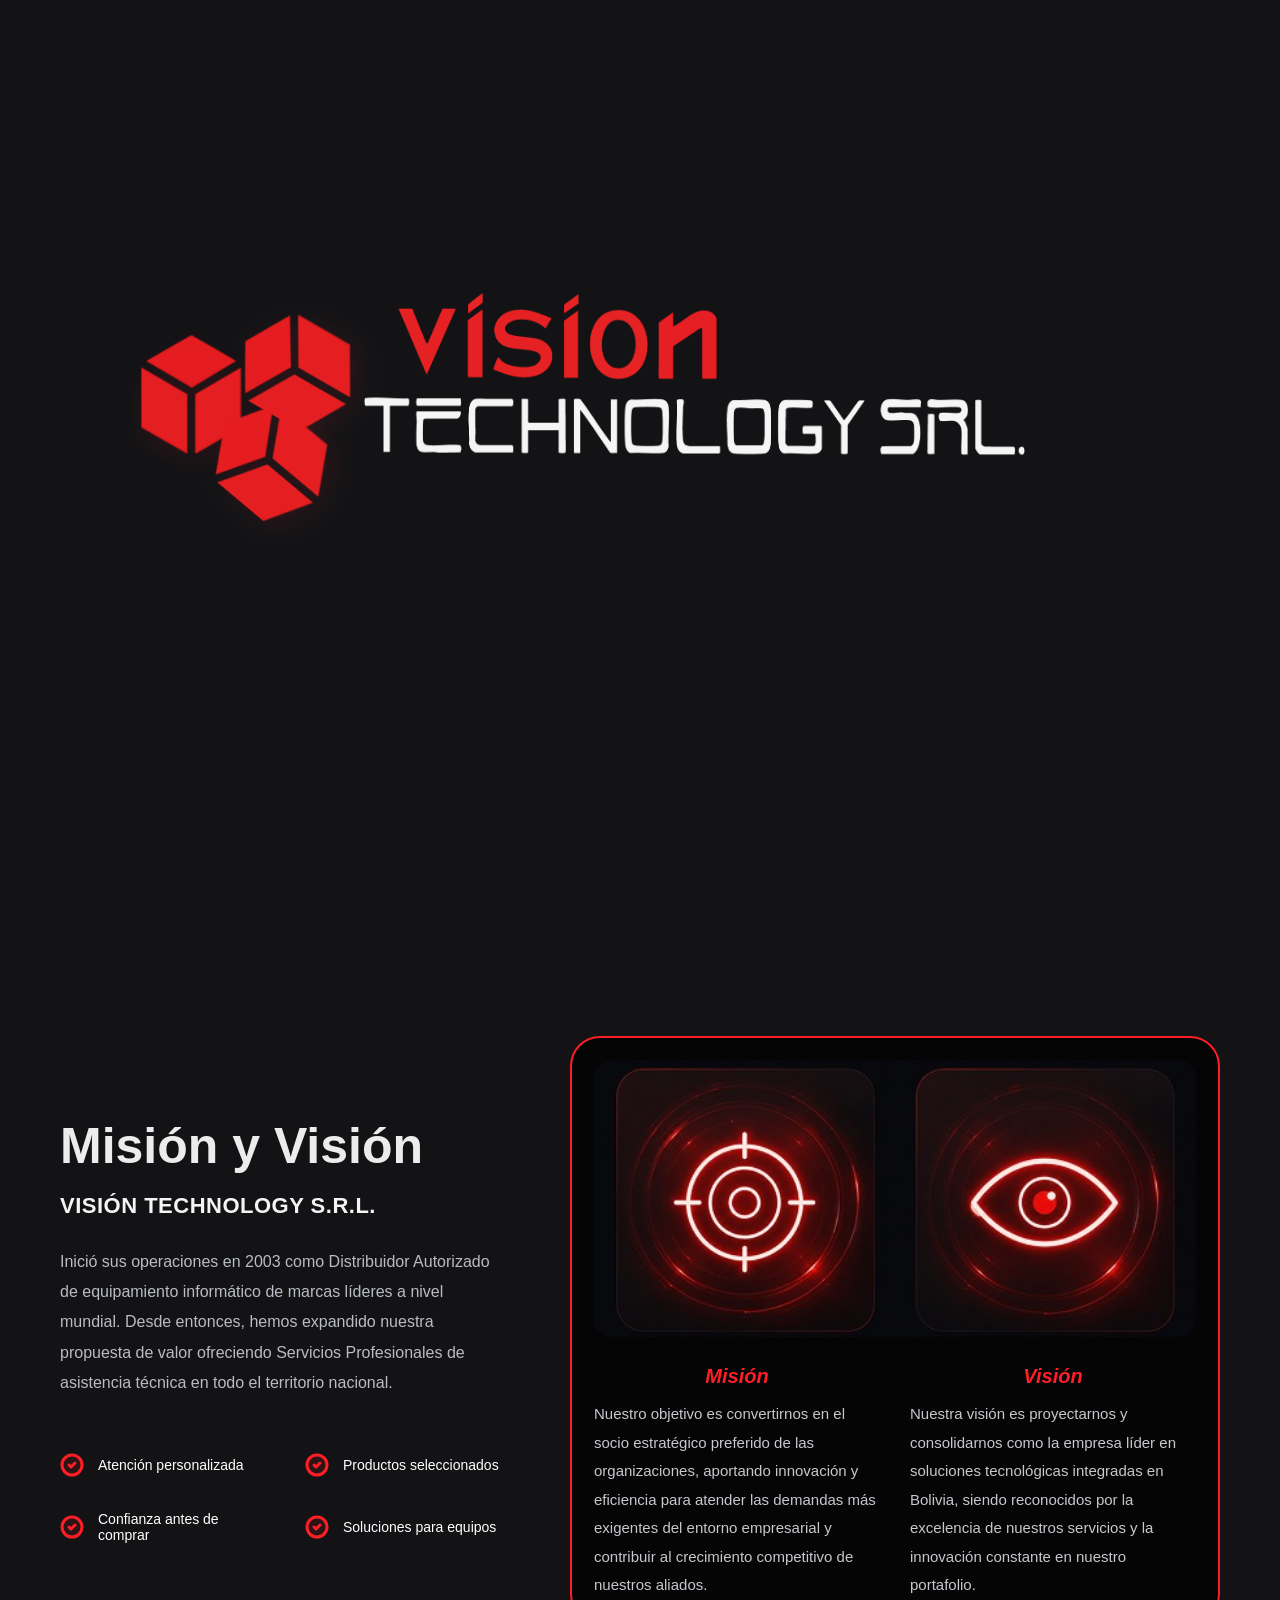
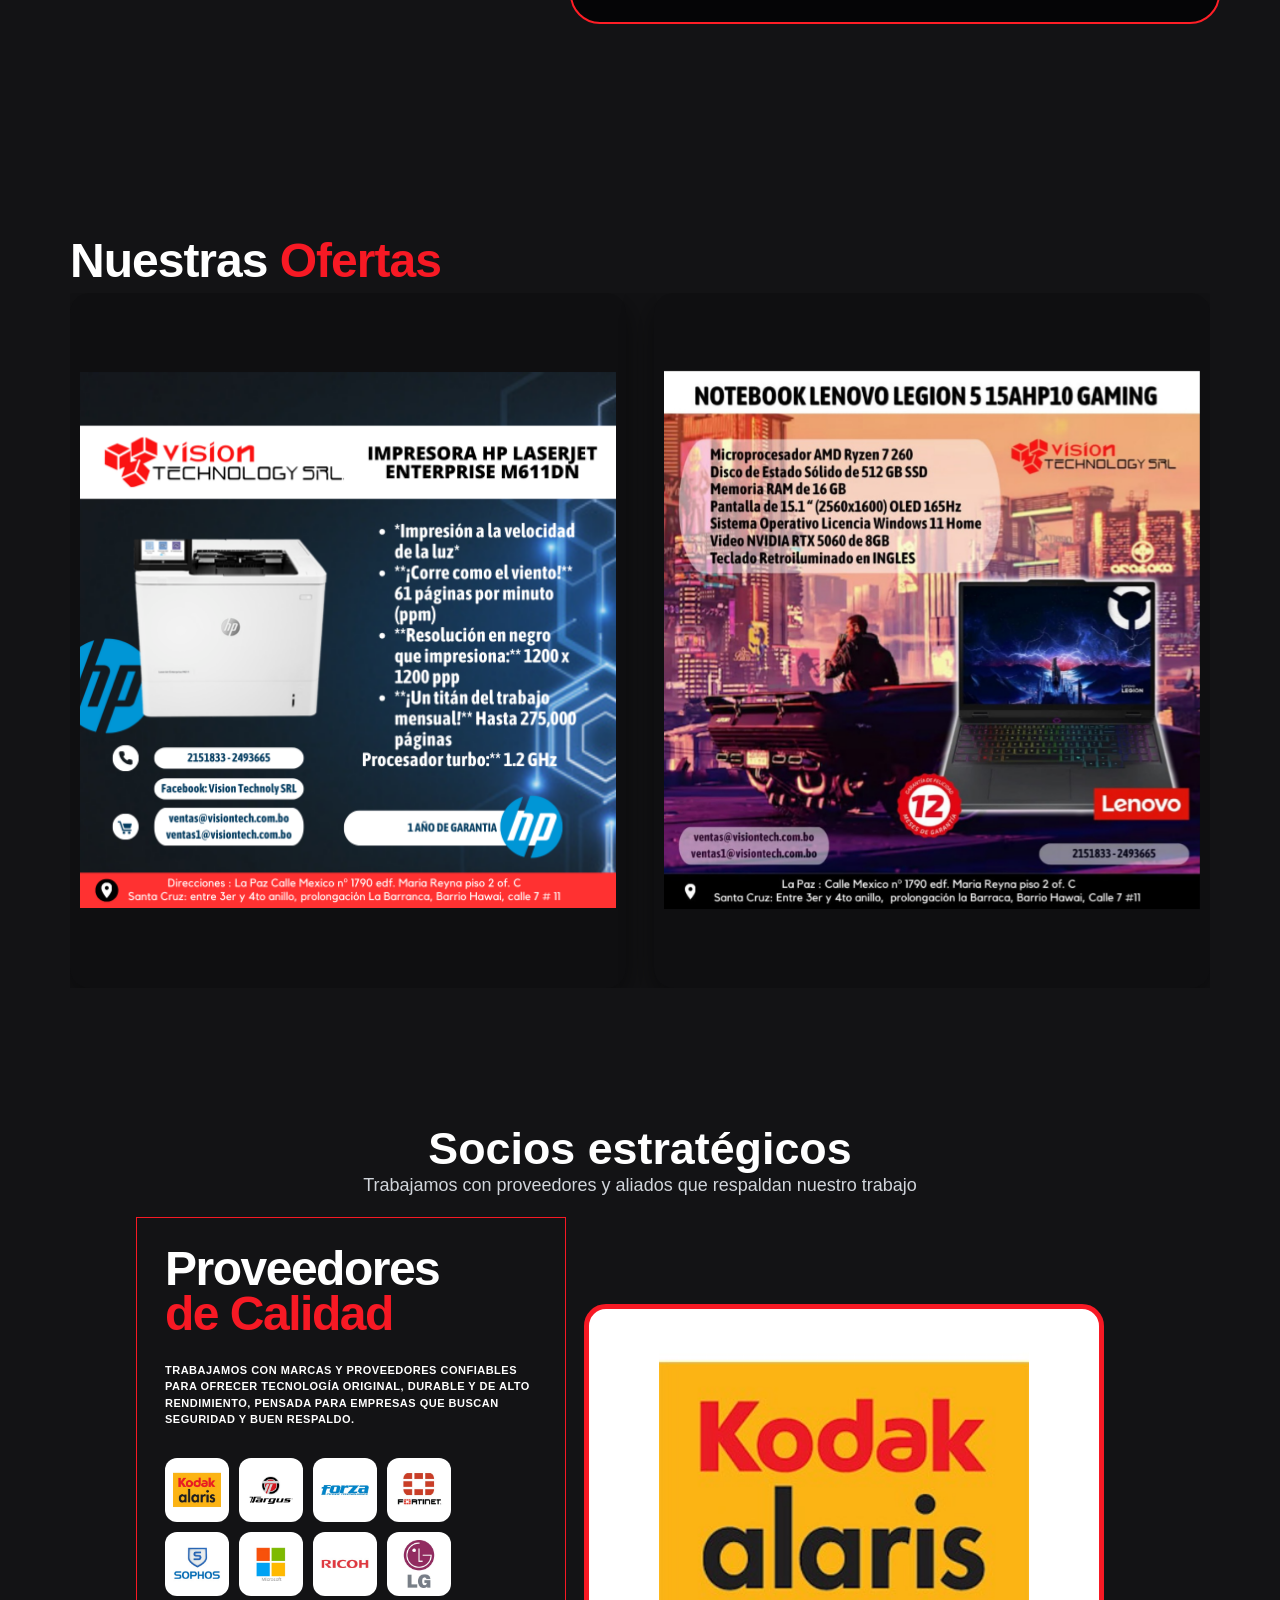
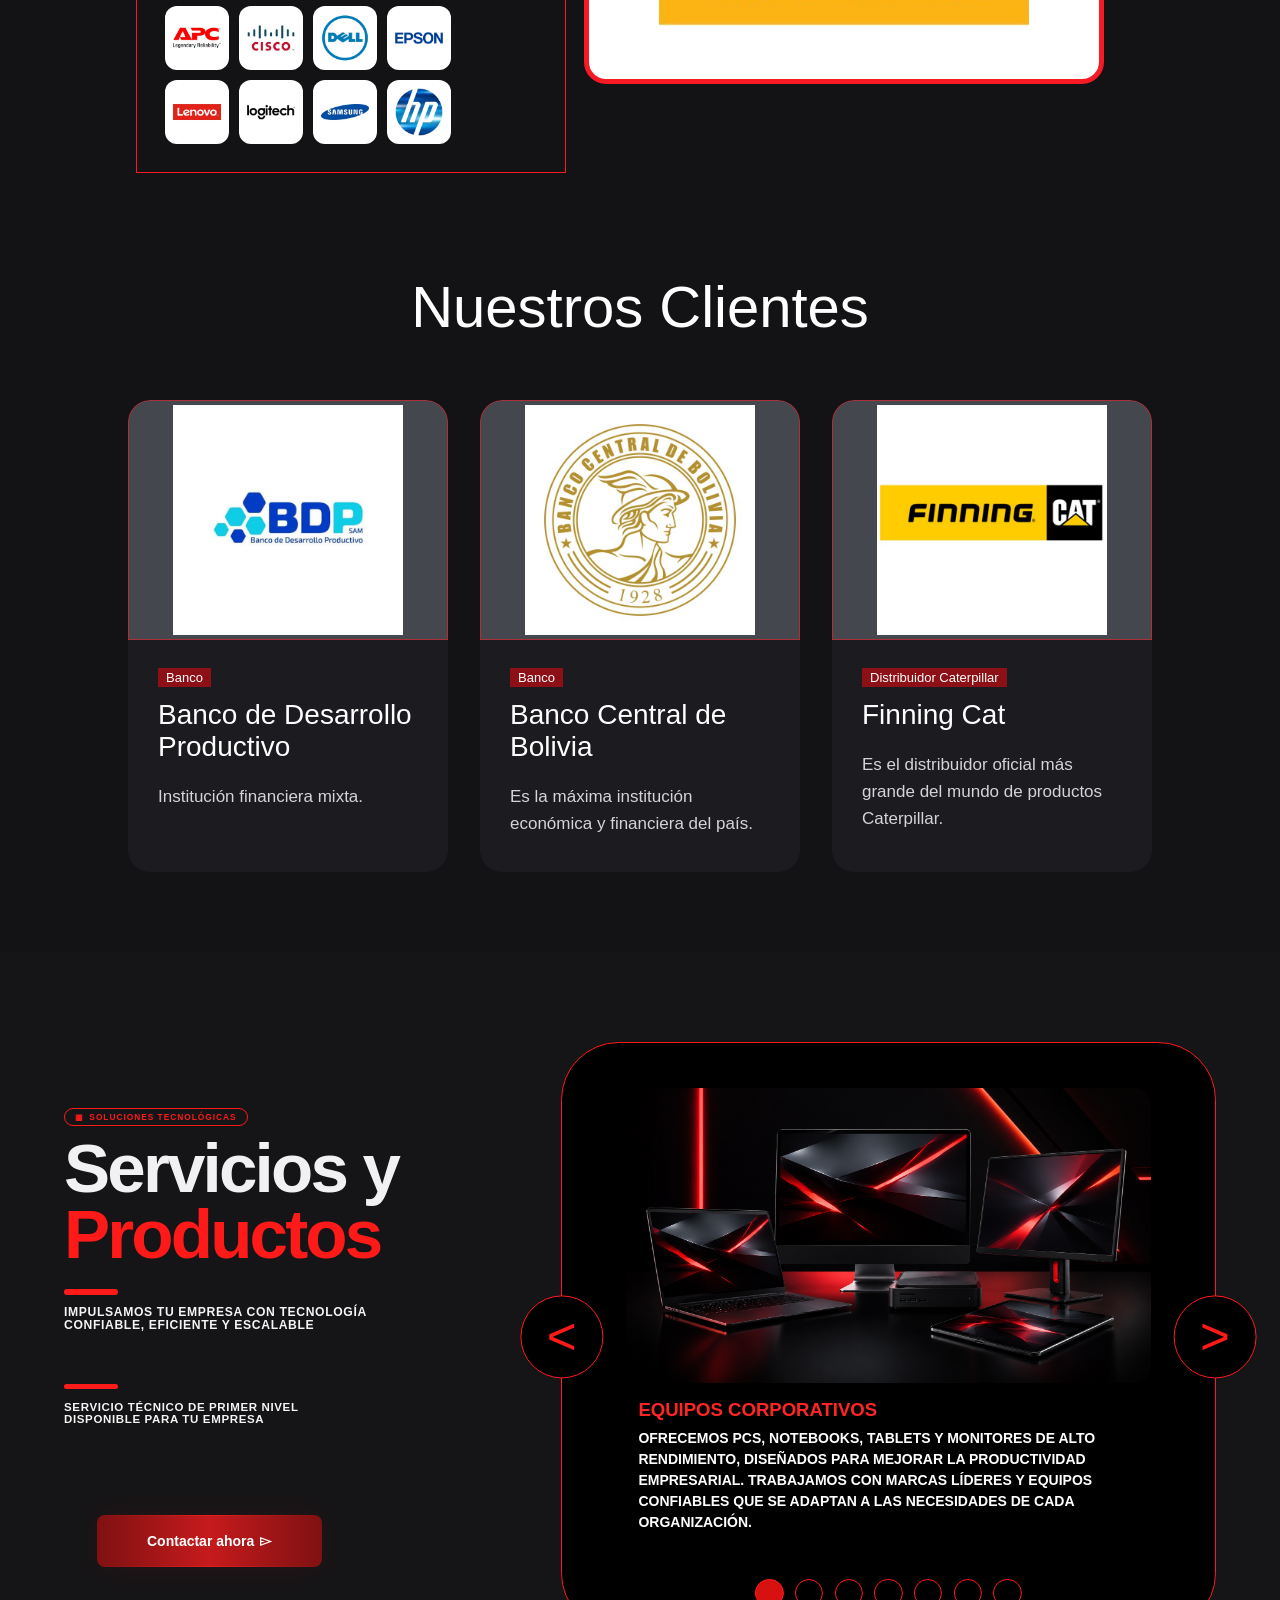
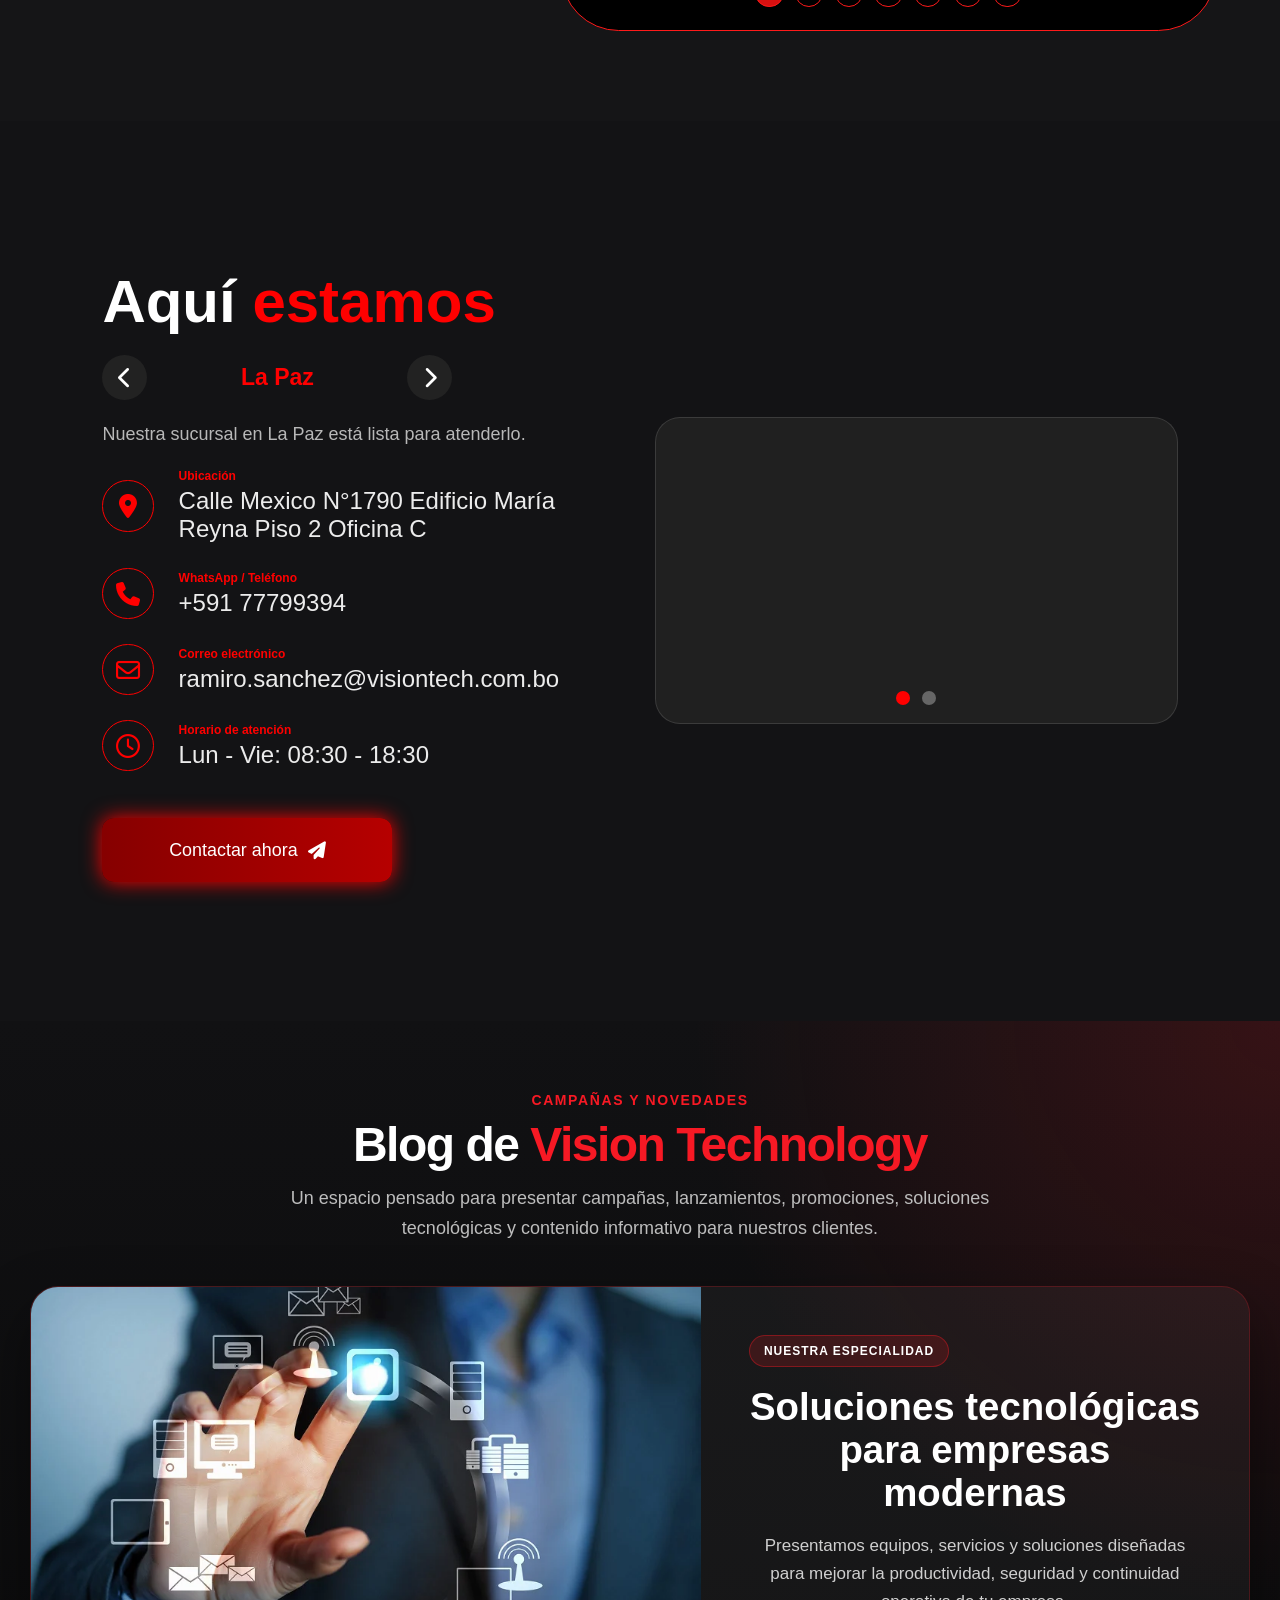
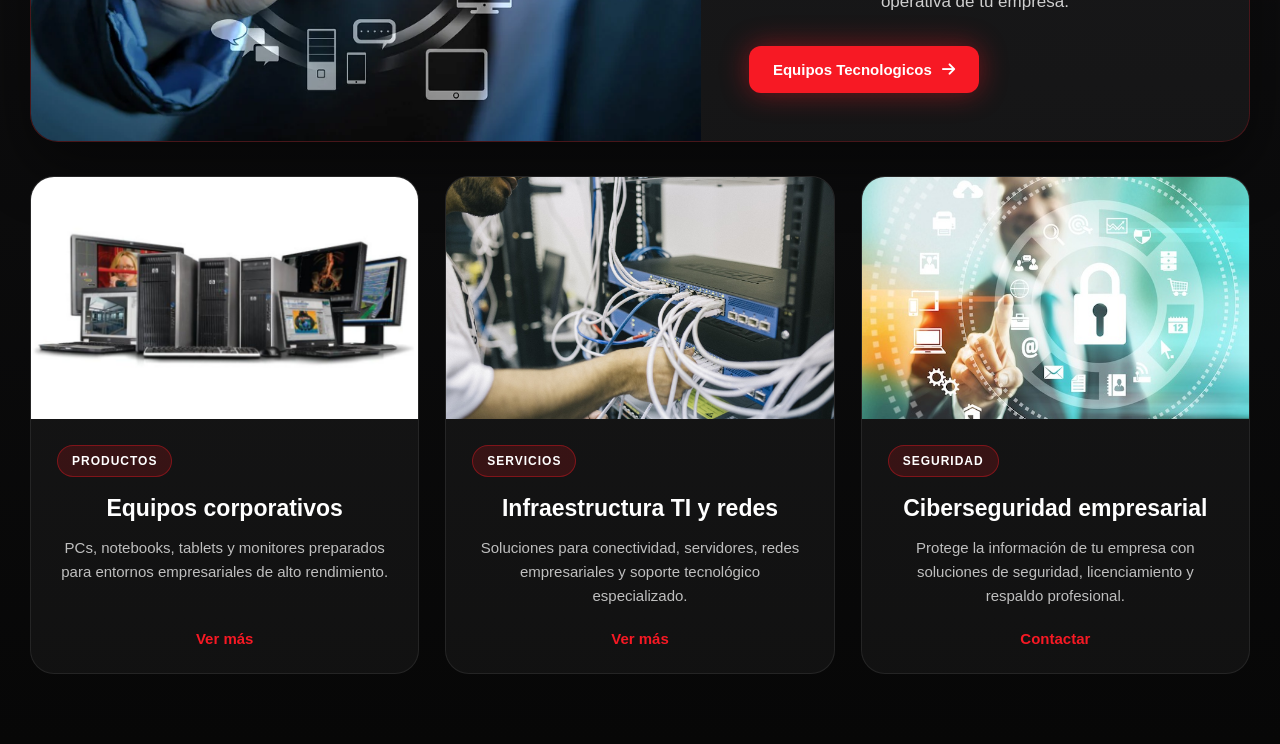
==== commit 3e6bd39d: "Sitio web terminado" ====
--- a/index.html
+++ b/index.html
@@ -5,6 +5,18 @@
     <meta charset="UTF-8">
     <meta name="viewport" content="width=device-width, initial-scale=1.0">
     <title>Vision Technology SRL</title>
+
+    <meta http-equiv="Content-Security-Policy" content="
+        default-src 'self';
+        script-src 'self';
+        style-src 'self' 'unsafe-inline' https://fonts.googleapis.com https://cdnjs.cloudflare.com;
+        font-src 'self' https://fonts.gstatic.com https://cdnjs.cloudflare.com;
+        img-src 'self' data: https:;
+        frame-src 'self' https://www.google.com https://maps.google.com;
+        connect-src 'self' https://fonts.googleapis.com https://fonts.gstatic.com https://cdnjs.cloudflare.com;
+    ">
+
+
 
     <link rel="preconnect" href="https://fonts.googleapis.com">
     <link rel="preconnect" href="https://fonts.gstatic.com" crossorigin>
@@ -301,12 +313,12 @@
 
                     <div class="offers__item">
                         <img alt="Oferta del Mes - Lenovo ThinkVision" class="offers__img"
-                            src="imgs/ofertas/Oferta.jpeg" />
+                            src="imgs/ofertas/IMPRESORA HP M611.png" />
                     </div>
 
                     <div class="offers__item">
                         <img alt="Oferta del Mes - Lenovo ThinkVision" class="offers__img"
-                            src="imgs/ofertas/Oferta.jpeg" />
+                            src="imgs/ofertas/lenovo legion 5.jpg" />
                     </div>
                 </div>
             </section>
@@ -789,22 +801,6 @@
 
 
 
-
-
-
-
-
-
-
-
-
-
-
-
-
-
-
-
         <!-- APARTADO EXCLUSIVO DE BLOG / CAMPAÑAS -->
         <section id="blog" class="blog page-section">
             <div class="blog__container">
@@ -822,7 +818,7 @@
 
                 <article class="blog__featured">
                     <div class="blog__featured-img">
-                        <img src="imgs/blog/campana-principal.jpg" alt="Campaña principal Vision Technology">
+                        <img src="imgs/blog/soluciones.webp" alt="Campaña principal Vision Technology">
                     </div>
 
                     <div class="blog__featured-content">
@@ -843,7 +839,7 @@
 
                     <article class="blog__card">
                         <div class="blog__card-img">
-                            <img src="imgs/blog/equipos-corporativos.jpg" alt="Equipos corporativos">
+                            <img src="imgs/blog/Equipos_coorporativos.jpeg" alt="Equipos corporativos">
                         </div>
 
                         <div class="blog__card-content">
@@ -859,7 +855,7 @@
 
                     <article class="blog__card">
                         <div class="blog__card-img">
-                            <img src="imgs/blog/infraestructura-redes.jpg" alt="Infraestructura TI y redes">
+                            <img src="imgs/blog/Redes.jpeg" alt="Infraestructura TI y redes">
                         </div>
 
                         <div class="blog__card-content">
@@ -875,7 +871,7 @@
 
                     <article class="blog__card">
                         <div class="blog__card-img">
-                            <img src="imgs/blog/ciberseguridad.jpg" alt="Ciberseguridad empresarial">
+                            <img src="imgs/blog/Ciberseguridad.jpeg" alt="Ciberseguridad empresarial">
                         </div>
 
                         <div class="blog__card-content">
@@ -899,7 +895,6 @@
         <!--APARTADO EXCLUSIVO DE BLOG-->
 
 
-
     </main>
 
     <script src="js/navegacion.js"></script>
--- a/css/Serv_Prod.css
+++ b/css/Serv_Prod.css
@@ -1,4 +1,3 @@
-
 /* =========================
    SECCIÓN GENERAL
 ========================= */
@@ -17,7 +16,6 @@
 
     overflow: hidden;
 }
-
 /* =========================
    BLOQUE IZQUIERDO
 ========================= */
@@ -42,8 +40,7 @@
     font-weight: 800;
     letter-spacing: clamp(0.6px, 0.08vw, 1px);
 
-    padding:
-        clamp(3px, 0.3vw, 4px) clamp(9px, 0.8vw, 12px);
+    padding: clamp(3px, 0.3vw, 4px) clamp(9px, 0.8vw, 12px);
 
     margin-bottom: clamp(7px, 0.7vw, 10px);
     text-transform: uppercase;
@@ -166,27 +163,21 @@
 }
 
 /* =========================
-   TARJETA PRINCIPAL
+   TARJETA PRINCIPAL (CORREGIDA)
 ========================= */
 
 .carousel-card {
     width: 100%;
     max-width: 680px;
-
-    min-height: auto;             /* alto mínimo */
     height: auto;
-    padding: 22px 52px 80px;       /* espacio interno */
-
+    background: #000;
+    position: relative;
     border: 1.5px solid #ff1a1a;
     border-radius: clamp(42px, 4.5vw, 72px);
-
-    background: #000;
-    position: relative;
-
-    padding:
-        clamp(22px, 2vw, 34px) clamp(45px, 5vw, 80px) clamp(85px, 6vw, 105px);
-
     overflow: visible;
+
+    /* REDUCCIÓN: Ajustamos el padding superior e inferior */
+    padding: clamp(35px, 4vw, 45px) clamp(45px, 5vw, 80px) clamp(75px, 6vw, 95px);
 }
 
 /* =========================
@@ -215,21 +206,23 @@
 }
 
 /* =========================
-   IMAGEN DEL CARRUSEL
+   IMAGEN DEL CARRUSEL (CORREGIDA)
 ========================= */
 
 .carousel-image {
     display: block;
-
-    width: 100%;
-    max-width: 220px;
+    width: 100%;
     height: auto;
-    aspect-ratio: 1/1;
-
-    object-fit: contain;
+    
+    /* REFORMADO: Cambiamos 1/1 a 16/9 para adaptarlo a la proporción real de renders tecnológicos */
+    aspect-ratio: 16 / 9;
+    
+    object-fit: cover; /* Cambiado de 'contain' a 'cover' para eliminar barras negras fantasmas */
     object-position: center;
-
-    margin: 0 auto clamp(18px, 1.7vw, 26px);
+    border-radius: 16px; /* Le da un acabado limpio a las esquinas de tus imágenes */
+
+    /* REDUCCIÓN: Bajamos la separación con el texto */
+    margin: 0 auto clamp(12px, 1.2vw, 18px);
 }
 
 /* =========================
@@ -249,7 +242,7 @@
     font-size: clamp(18px, 1.45vw, 24px);
     font-weight: 900;
 
-    margin-bottom: clamp(8px, 0.8vw, 12px);
+    margin-bottom: clamp(6px, 0.6vw, 10px); /* Reducido levemente */
 
     text-transform: uppercase;
 }
@@ -257,13 +250,12 @@
 .carousel-content p {    
     color: #fff;
 
-    font-size: clamp(17px, 1.05vw, 16px);
-    line-height: 1.6;
+    font-size: clamp(14px, 1.05vw, 16px); /* Corregido clamp al revés que tenías (17px a 16px) */
+    line-height: 1.5;
     font-weight: 600;
 
     text-transform: uppercase;
 }
-
 /* =========================
    BOTONES DEL CARRUSEL
 ========================= */
@@ -315,7 +307,7 @@
 .carousel-dots {
     position: absolute;
     left: 50%;
-    bottom: clamp(24px, 2vw, 32px);
+    bottom: clamp(20px, 1.8vw, 26px); /* Subido sutilmente para balancear */
 
     transform: translateX(-50%);
 
@@ -401,7 +393,7 @@
     .carousel-card {
         width: min(100%, 620px);
         height: auto;
-        min-height: 560px;
+        min-height: auto; /* Quitamos altura mínima rígida */
     }
 
     .carousel-btn-left {
@@ -458,113 +450,35 @@
         width: 100%;
         min-height: auto;
         border-radius: 38px;
-
-        /* Más espacio lateral para que las flechas no pisen el texto */
-        padding: 22px 56px 90px;
-    }
-
-    .carousel-track {
-        min-height: auto;
+        padding: 22px 36px 75px; /* Reducción lateral adaptada */
     }
 
     .carousel-image {
-        max-width: 190px;
-    }
-
-    .carousel-content {
-        max-width: 100%;
-        padding-bottom: 20px;
+        max-width: 100%; /* Deja que use el ancho del contenedor */
     }
 
     .carousel-content h3 {
         font-size: 18px;
-        line-height: 1.2;
-        text-align: left;
+        text-align: center; /* Mejor centrado en móviles */
     }
 
     .carousel-content p {
         font-size: 14px;
-        line-height: 1.45;
-        font-weight: 800;
-        text-align: left;
+        text-align: center;
     }
 
     .carousel-btn {
         width: 42px;
         height: 42px;
         font-size: 24px;
-        top: 58%;
-        z-index: 30;
+        top: 40%; /* Lo subimos para que quede centrado con la imagen en vertical */
     }
 
     .carousel-btn-left {
-        left: 10px;
-        transform: translateY(-50%);
+        left: -10px;
     }
 
     .carousel-btn-right {
-        right: 10px;
-        transform: translateY(-50%);
-    }
-
-    .carousel-dots {
-        bottom: 28px;
-        max-width: 85%;
-        gap: 10px;
-    }
-
-    .carousel-dot {
-        width: 14px;
-        height: 14px;
-    }
-}
-
-@media (max-width: 420px) {
-    .serv-prod-section {
-        padding: 35px 15px;
-    }
-
-    .serv-prod-title {
-        font-size: 32px;
-    }
-
-    .carousel-card {
-        border-radius: 25px;
-
-        /* Este es el ajuste clave para iPhone SE */
-        padding: 20px 48px 82px;
-    }
-
-    .carousel-image {
-        max-width: 180px;
-    }
-
-    .carousel-content h3 {
-        font-size: 17px;
-    }
-
-    .carousel-content p {
-        font-size: 13px;
-        line-height: 1.45;
-    }
-
-    .carousel-btn {
-        width: 38px;
-        height: 38px;
-        font-size: 22px;
-        top: 58%;
-    }
-
-    .carousel-btn-left {
-        left: 8px;
-    }
-
-    .carousel-btn-right {
-        right: 8px;
-    }
-
-    .carousel-dot {
-        width: 12px;
-        height: 12px;
+        right: -10px;
     }
 }
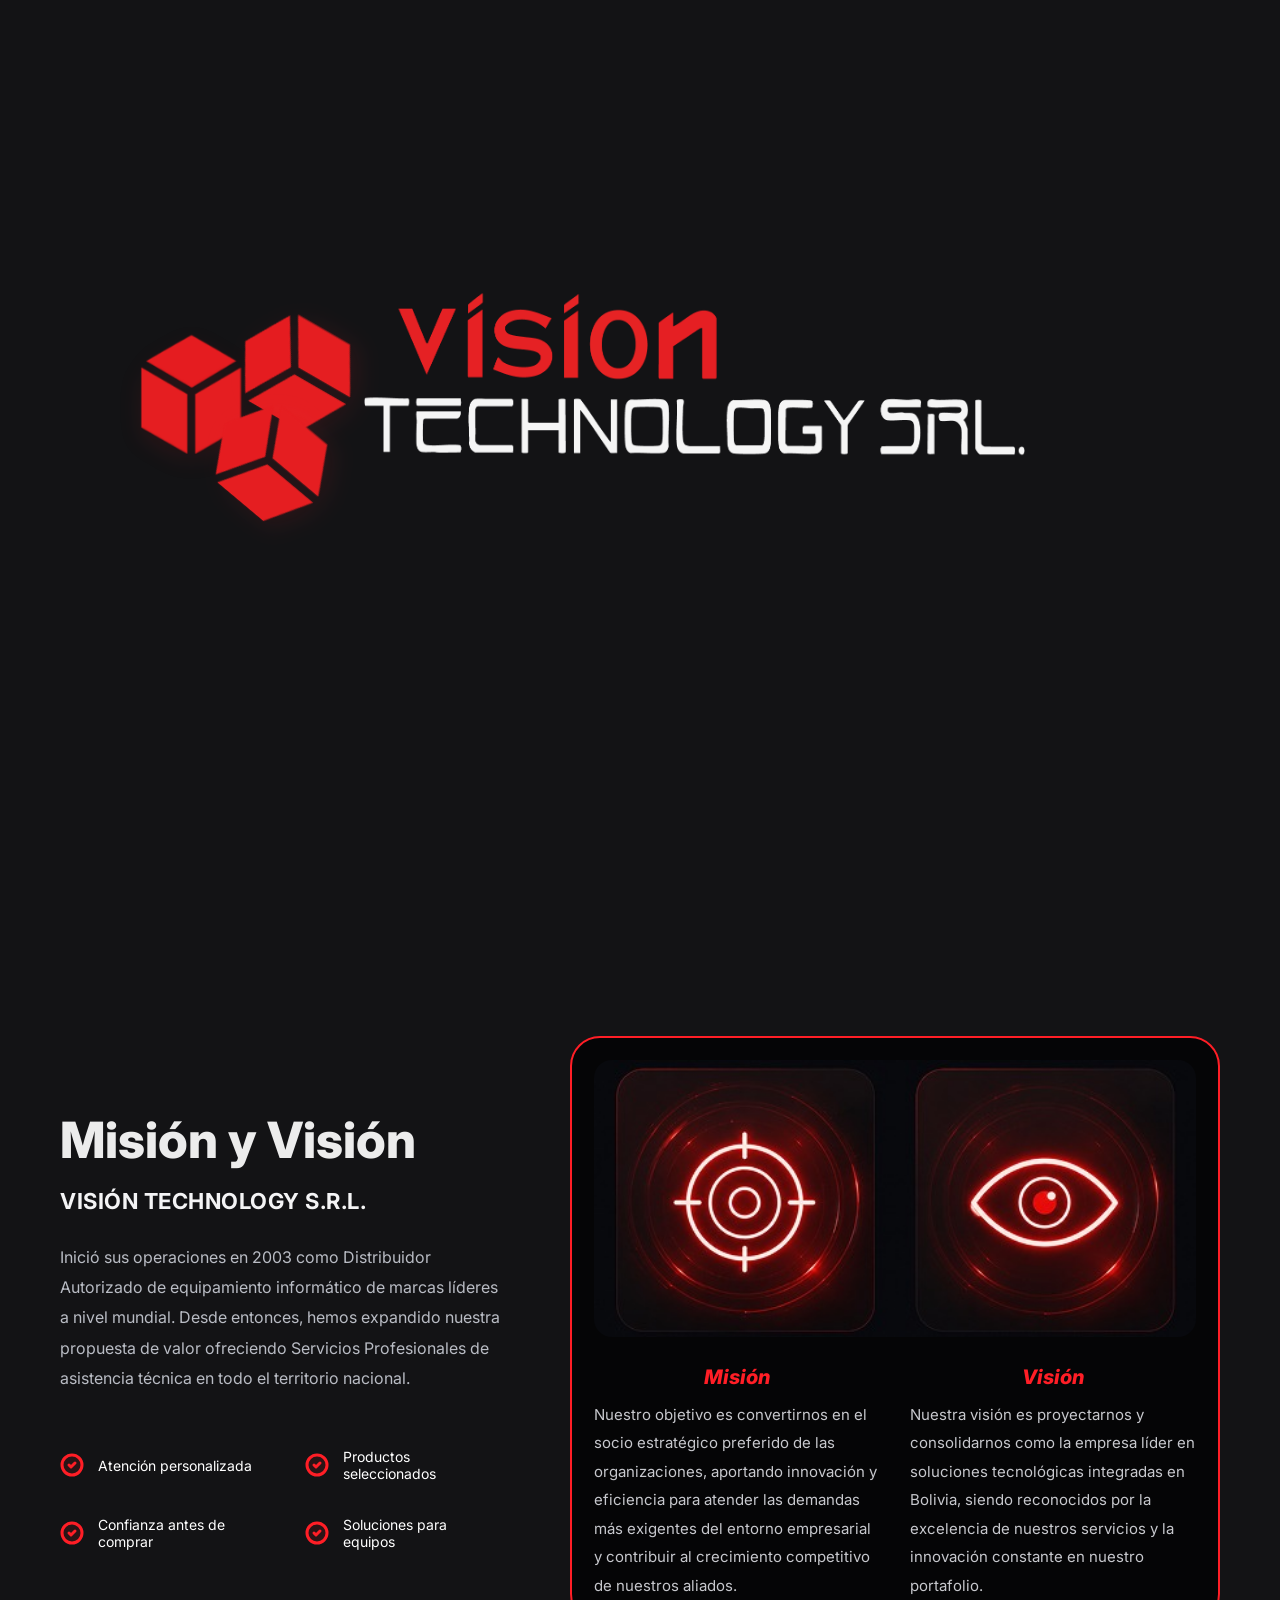
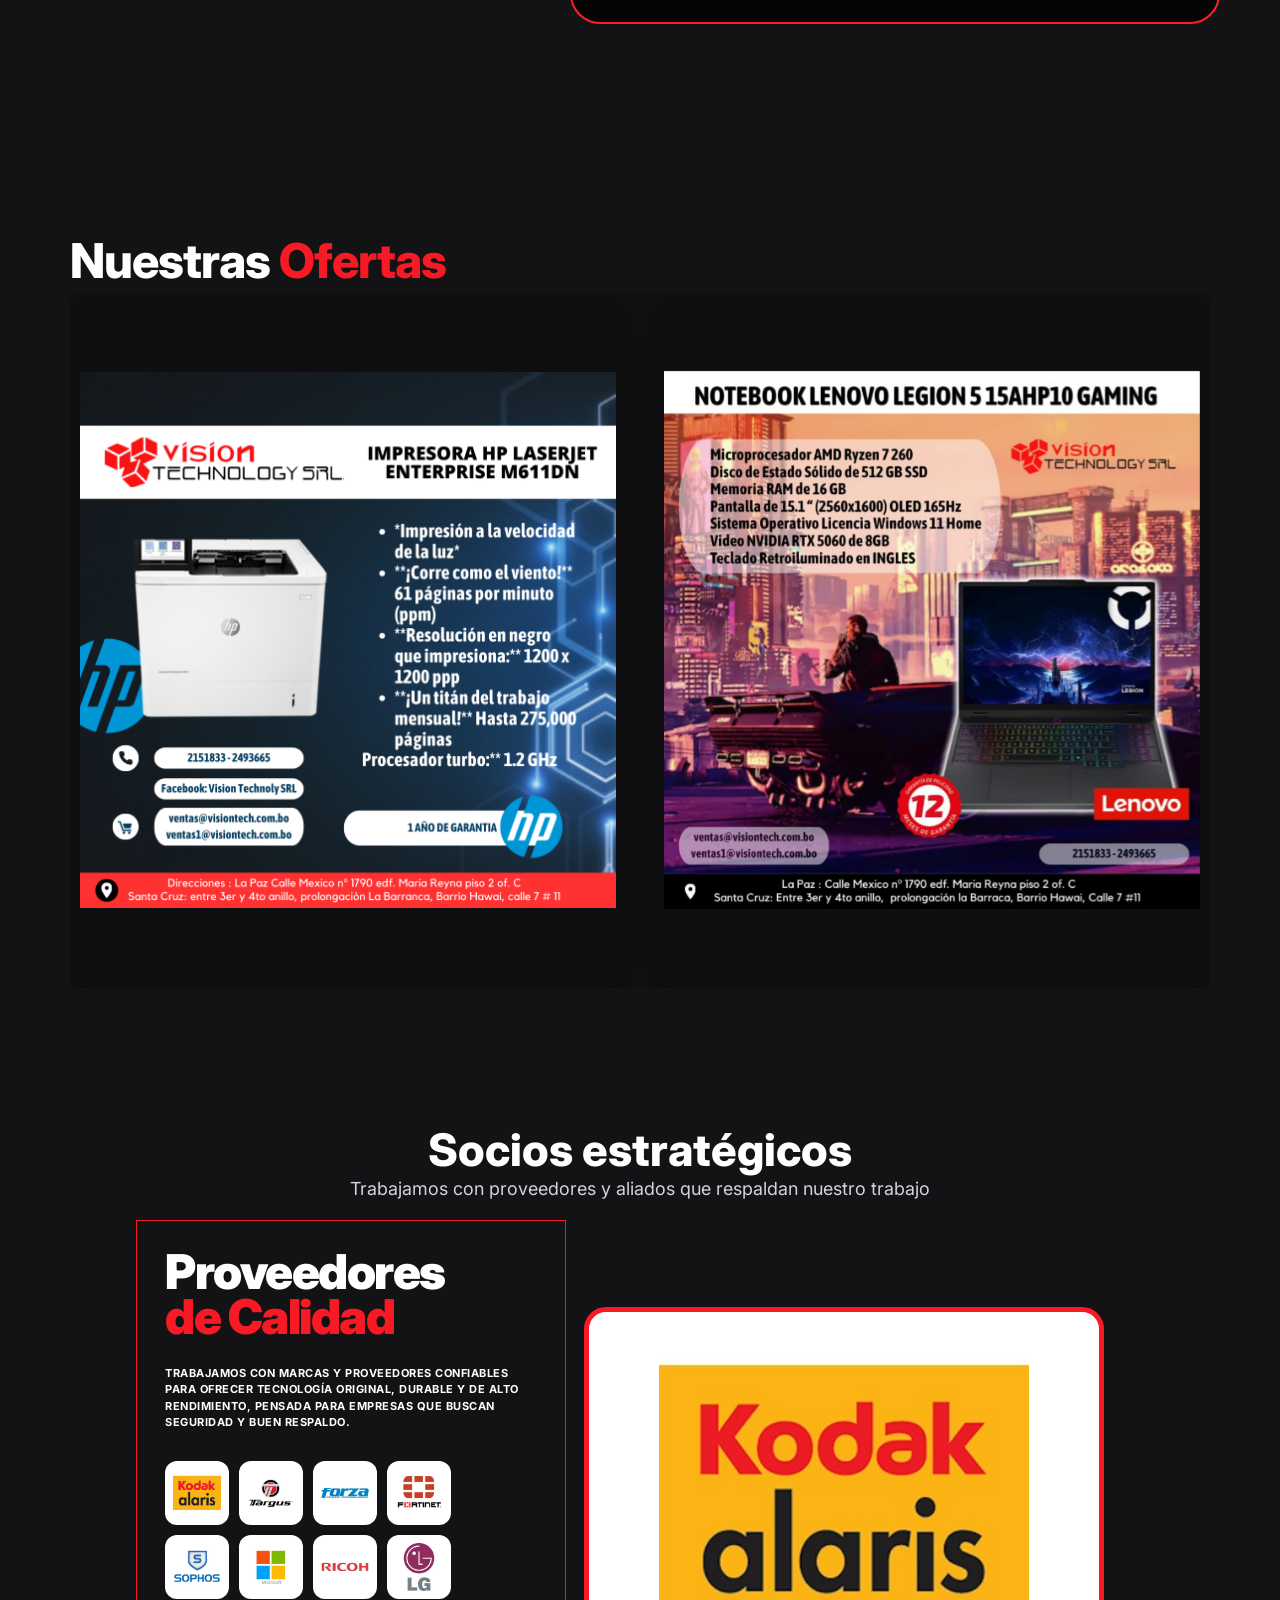
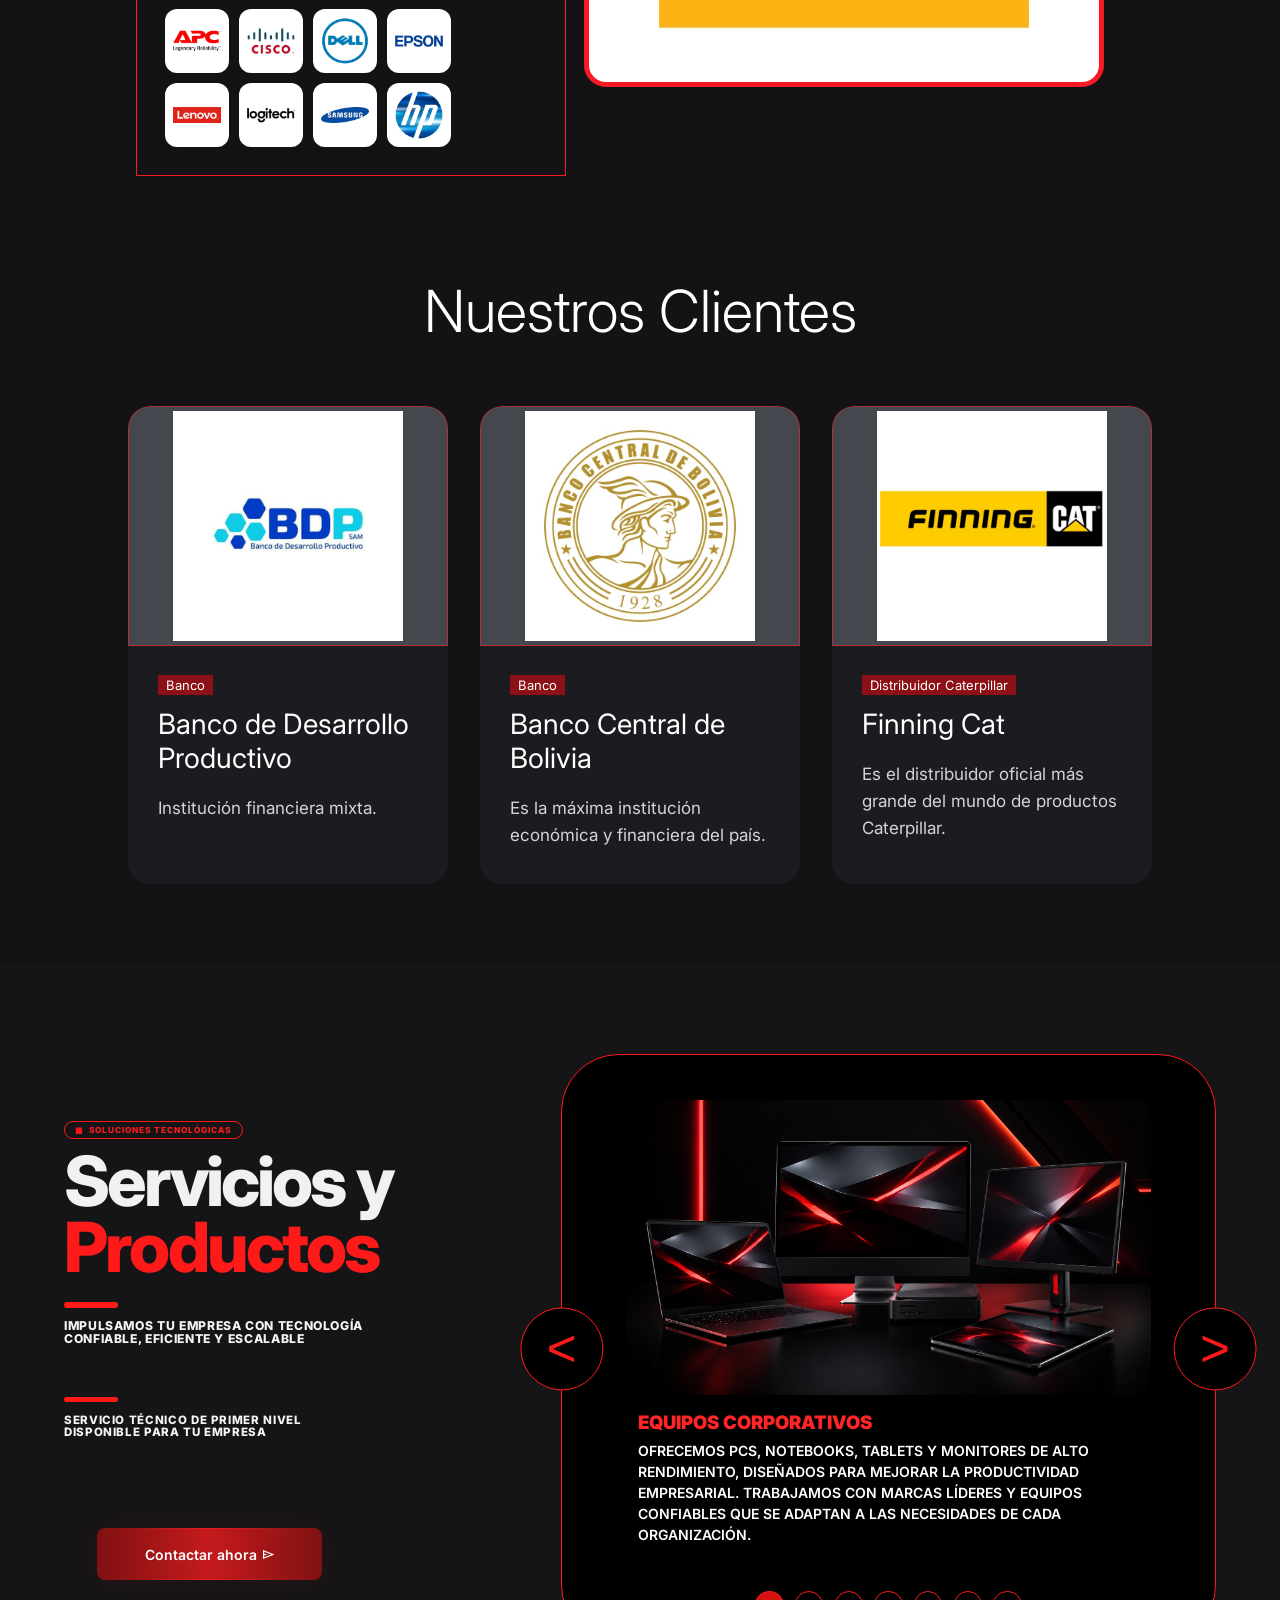
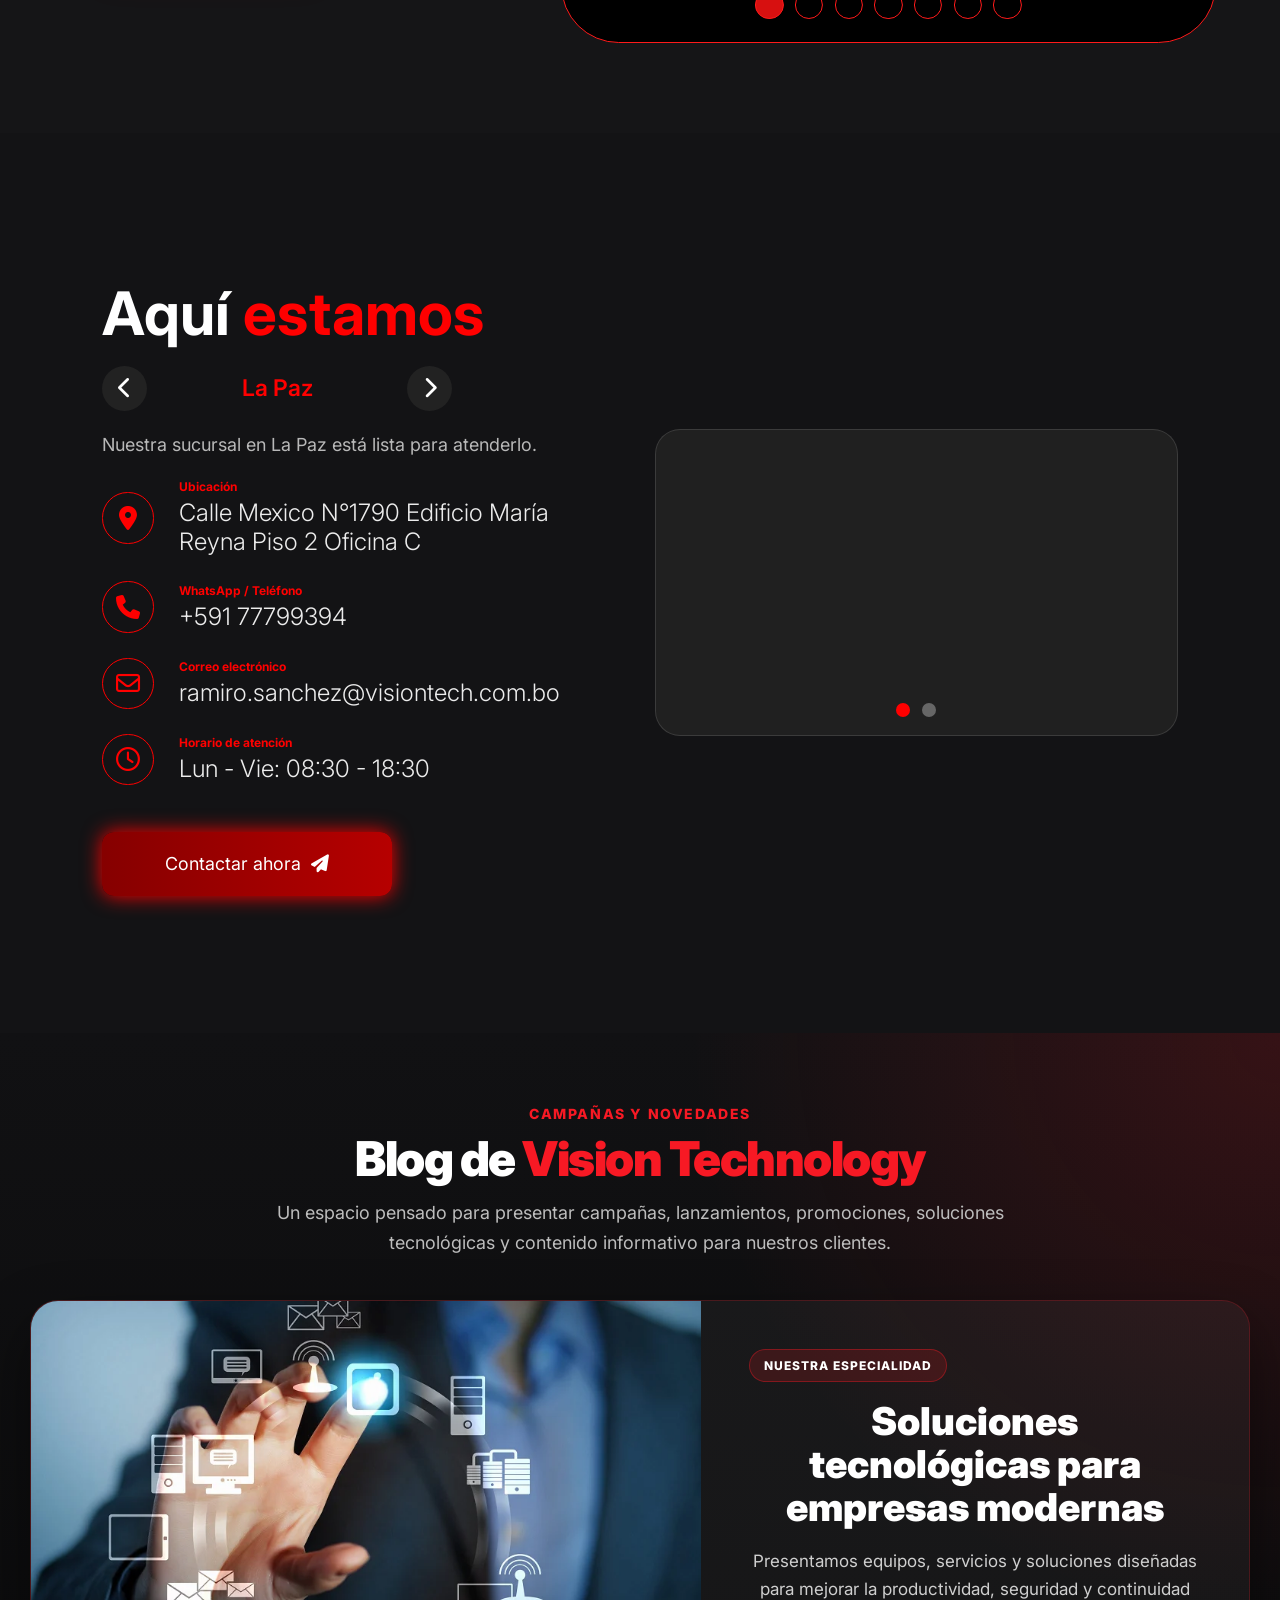
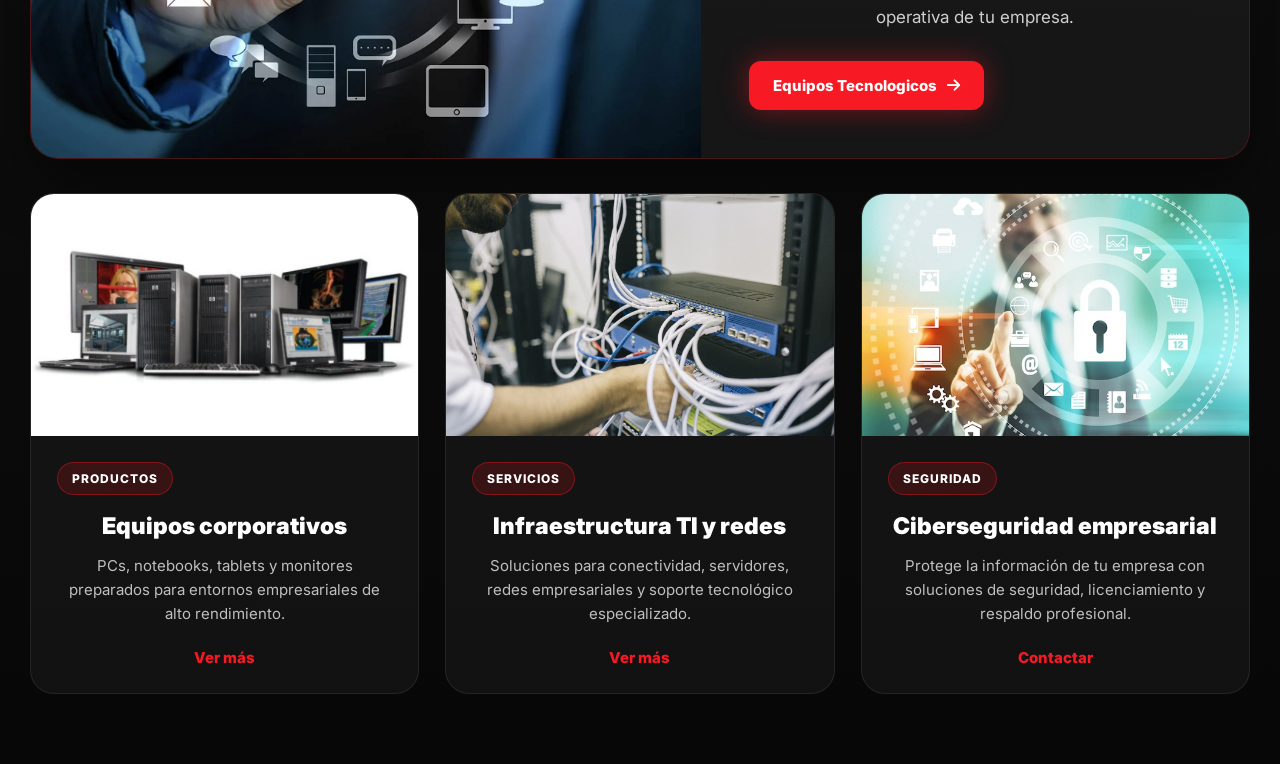
==== commit 4027bf05: "Página terminada 1.7 Removed Content Security Policy meta tag from index.html." ====
--- a/index.html
+++ b/index.html
@@ -5,17 +5,7 @@
     <meta charset="UTF-8">
     <meta name="viewport" content="width=device-width, initial-scale=1.0">
     <title>Vision Technology SRL</title>
-
-    <meta http-equiv="Content-Security-Policy" content="
-        default-src 'self';
-        script-src 'self';
-        style-src 'self' 'unsafe-inline' https://fonts.googleapis.com https://cdnjs.cloudflare.com;
-        font-src 'self' https://fonts.gstatic.com https://cdnjs.cloudflare.com;
-        img-src 'self' data: https:;
-        frame-src 'self' https://www.google.com https://maps.google.com;
-        connect-src 'self' https://fonts.googleapis.com https://fonts.gstatic.com https://cdnjs.cloudflare.com;
-    ">
-
+    <link rel="icon" type="image/x-icon" href="favicon.ico" />
 
 
     <link rel="preconnect" href="https://fonts.googleapis.com">
@@ -40,7 +30,6 @@
 </head>
 
 <body>
-
 
     <!--  Animación de Inicio -->
     <div class="intro-loader" id="introLoader">
@@ -334,19 +323,6 @@
 
 
 
-
-
-
-
-
-
-
-
-
-
-
-
-
         <!--APARTADO EXCLUSIVO DE SOCIOS-->
         <section id="socios" class="page-section">
             <section class="partners-section">
@@ -896,7 +872,7 @@
 
 
     </main>
-
+    <script src="js/animacion.js"></script>
     <script src="js/navegacion.js"></script>
     <script src="js/socios.js"></script>
     <script src="js/clientes.js"></script>
@@ -905,7 +881,6 @@
     <script src="js/ubicacion/ubicacion.js"></script>
     <script src="js/ofertas.js"></script>
     <script src="js/header.js"></script>
-    <script src="js/animacion.js"></script>
 </body>
 
-</html>+</html>
